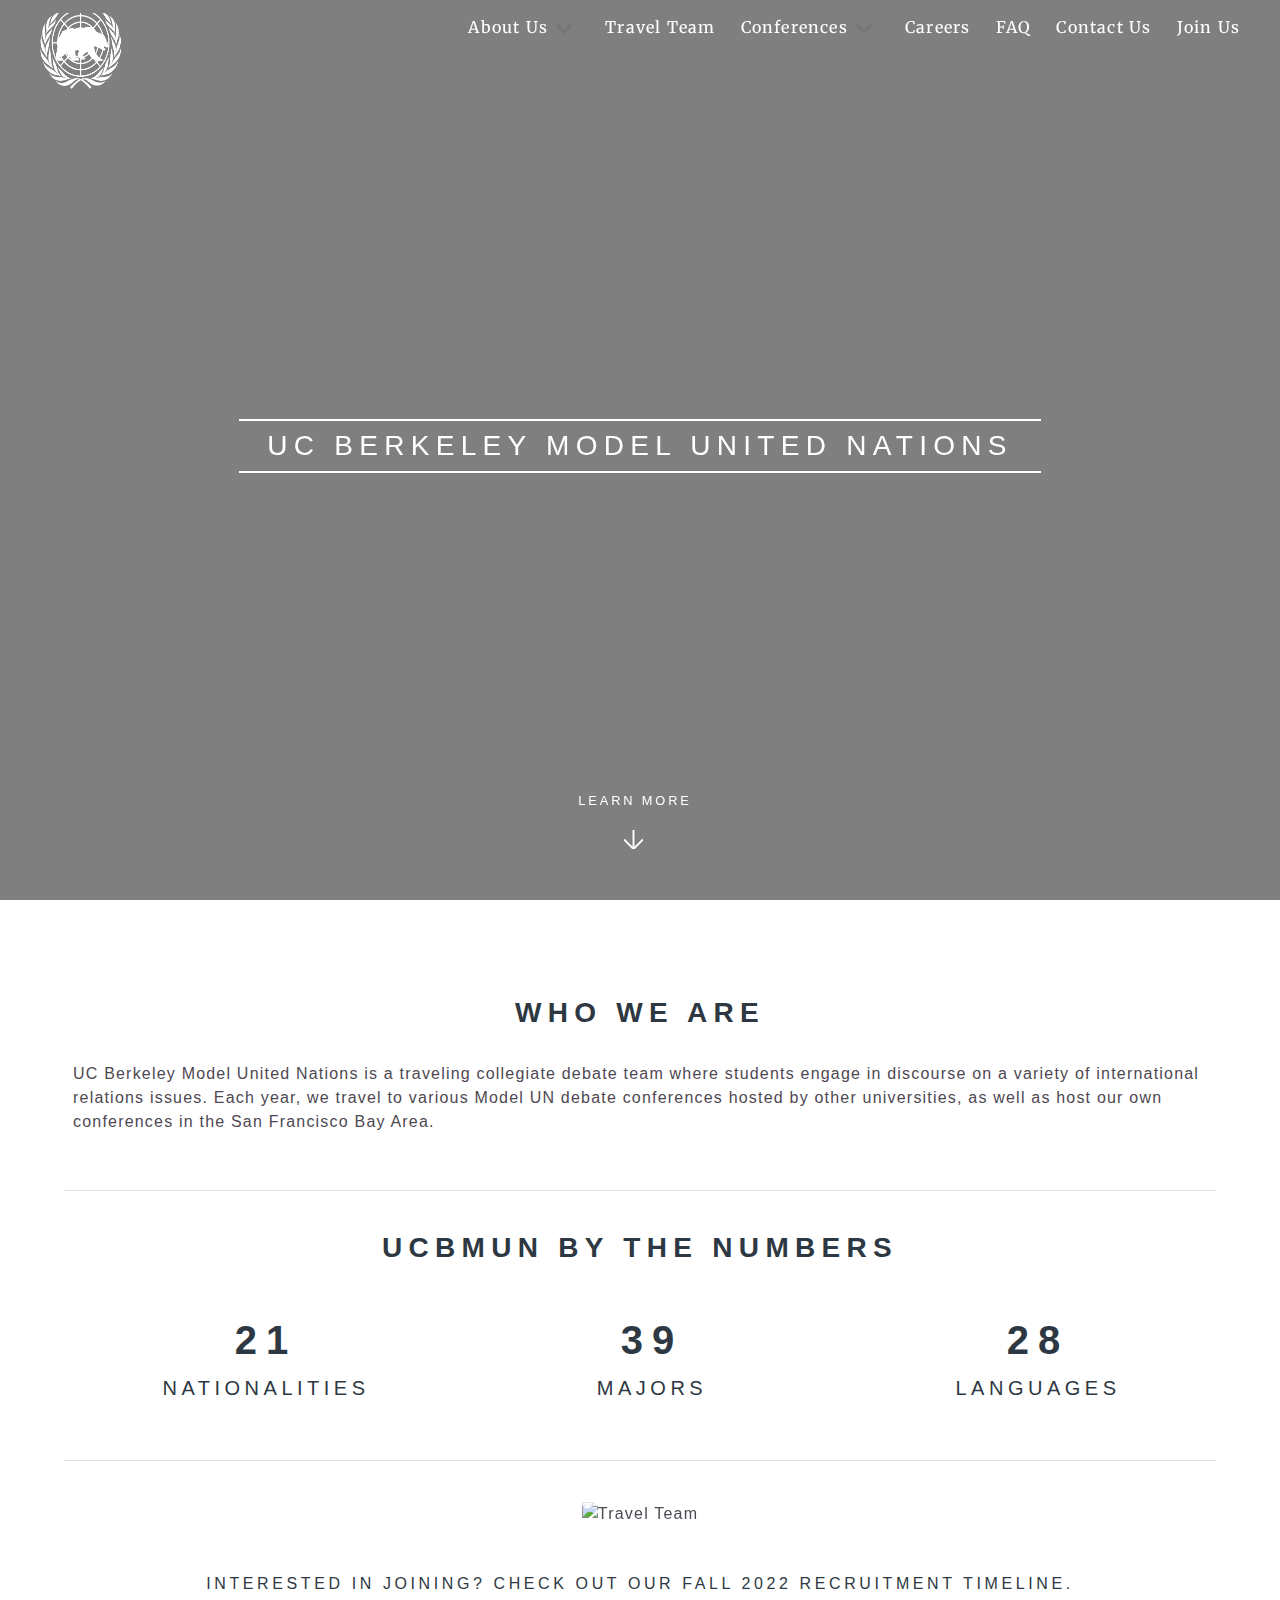
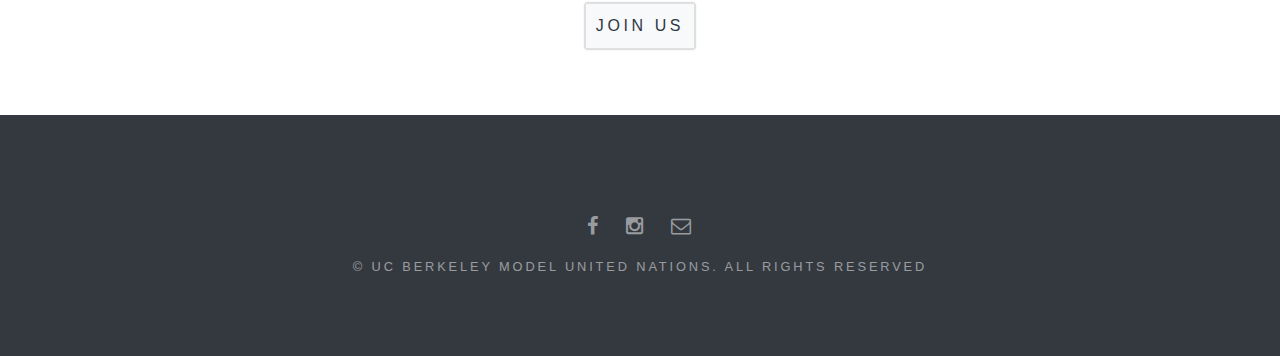
==== index.html @ d8e6da65 "done" ====
<!DOCTYPE HTML>

<html>

<head>
    <title>UC Berkeley Model United Nations</title>
    <meta charset="utf-8" />
    <meta name="viewport" content="width=device-width, initial-scale=1" />
    <meta name="description" content="" />
    <meta name="keywords" content="" />
    <!--[if lte IE 8]><script src="assets/css/ie/html5shiv.js"></script><![endif]-->
    <link rel="stylesheet" href="assets/css/style.css" />
    <link rel="stylesheet" href="https://cdn.jsdelivr.net/npm/bootstrap@4.3.1/dist/css/bootstrap.min.css" integrity="sha384-ggOyR0iXCbMQv3Xipma34MD+dH/1fQ784/j6cY/iJTQUOhcWr7x9JvoRxT2MZw1T" crossorigin="anonymous">
    <script src="https://cdn.jsdelivr.net/npm/jquery@3.6.0/dist/jquery.slim.min.js"></script>
    <script src="https://cdn.jsdelivr.net/npm/popper.js@1.16.1/dist/umd/popper.min.js"></script>
    <script src="https://cdn.jsdelivr.net/npm/bootstrap@4.6.1/dist/js/bootstrap.bundle.min.js"></script>
    <link rel="icon" type="image/x-icon" href="images/favicon.ico">
      <!--[if lte IE 9]><link rel="stylesheet" href="assets/css/ie/v9.css" /><![endif]-->
    <!--[if lte IE 8]><link rel="stylesheet" href="assets/css/ie/v8.css" /><![endif]-->
</head>

<body class="landing">

    <script src="assets/js/news.js">
    </script>


    <!-- Page Wrapper -->
    <div id="page-wrapper">

        <!-- Header -->
        <header id="header">
            <h1><a href="index.html"></a></h1>
            <nav id="nav">
                <ul>
                    <li class="special">
                        <a href="#" class="menuToggle"><span></span></a>
                        <div id="menu">
                            <ul>
                                <li><a href="index.html"><h3></h3></a></li>

                                <li><a href="#"><h3>About Us</h3></a></li>
                                <li><a href="ucbmun.html">What is UCBMUN?</a></li>
                                <li><a href="leadership.html">Officers' Board</a></li>
                                <li><a href="https://docs.google.com/document/d/1TJJq1Cjm3uMXHjnloVPIEo3bUJc6TtHijOoQKOkdrUw/edit">Constitution</a></li>

                                <li><a href="travel.html"><h3>Travel Team</h3></a></li>

                                <li><a href="#"><h3>Conferences</h3></a></li>
                                <li><a href="http://ucbmun.org">UCBMUN</a></li>
                                <li><a href="http://bearmun.berkeley.edu">BearMUN</a></li>
                                <li><a href="baymun.html">BayMUN</a></li>

                                <li><a href="careers.html"><h3>Careers</h3></a></li>

                                <li><a href="faq.html"><h3>FAQ</h3></a></li>

                                <li><a href="contact.html"><h3>Contact Us</h3></a></li>

                                <li><a href="join.html"><h3>Join Us</h3></a></li>

                            </ul>
                        </div>
                    </li>
                </ul>
            </nav>
        </header>

        <ul id="navbar" class="pretty-af-navbar nav-visible">
            <div style="float: left">
                <li>
                    <a href="index.html"><img src="img/logo.png" style="height: 5em ; width: 7em ; vertical-align: middle"></img>
                    </a>
                </li>
            </div>

            <div style="float: right ; padding-right: 30px">
                <li class="dropdowner">
                    <a style="cursor: default">About Us<img src="images/dropdown.png" style="height: 2em ; width: 2em ; vertical-align: middle"></img></a>
                    <div id="dropdownee1" class="dropdownee">
                        <a href="ucbmun.html">What is UCBMUN?</a>
                        <a href="leadership.html">Officers' Board</a>
                        <a href="https://docs.google.com/document/d/1TJJq1Cjm3uMXHjnloVPIEo3bUJc6TtHijOoQKOkdrUw/edit">Constitution</a>
                    </div>
                </li>

                <li><a href="travel.html">Travel Team</a></li>

                <li class="dropdowner">
                    <a style="cursor: default">Conferences<img src="images/dropdown.png" style="height: 2em ; width: 2em ; vertical-align: middle; text-align: left;"></img></a>
                    <div id="dropdownee2" class="dropdownee">
                        <a href="http://ucbmun.org">UCBMUN</a>
                        <a href="http://bearmun.berkeley.edu/">BearMUN</a>
                        <a href="baymun.html">BayMUN</a>
                    </div>
                </li>

                <li><a href="careers.html">Careers</a></li>

                <li><a href="faq.html" >FAQ</a></li>

                <li><a href="contact.html">Contact Us </a></li>

                <li><a href="join.html" >Join Us</a></li>

            </div>
        </ul>

        <!-- Banner -->
        <section id="banner">
            <div class="inner">
                <h2>UC Berkeley Model United Nations</h2>
                <!-- <ul class="actions">
                    <li><a href="su-contact.html" class="button special">Contact Us</a></li>
                </ul>
                <ul class="actions">
                    <li><a href="su-contact.html" class="button special">Contact Us</a></li>
                </ul> -->
            </div>
            <a href="#one" id="nav-transition" class="more scrolly" style="color:#fff">Learn More</a>
        </section>

        <!-- Main -->
        <center>
            <article id="main">
                <section id="one" class="wrapper style5" id="nav-transition">
                    <div class="inner">
                        <h3 style="text-align:center"><strong>WHO WE ARE</strong></h3>
                        <br>
                        <div class="row">
                            <div>
                              <p style="text-align:left">
                                  UC Berkeley Model United Nations is a traveling collegiate debate team where students engage in discourse on a variety of international relations issues. Each year, we travel to various Model UN debate conferences hosted by other universities, as well as host our own conferences in the San Francisco Bay Area.
                              </p>
                            </div>
                          </div>
                    
                    <br><hr><br>
                          <h3 style="text-align:center"><strong>UCBMUN BY THE NUMBERS </strong></h3>
                          <br>
                    <div class="row">
                        <p> </p>
                        <div class="col-sm">
                            <div class="card border-0" style="width: 18rem; ">
                                <div class="card-body">
                                  <h1 style="text-align:center" class=card-title><strong> 21 </strong></h1>
                                  <h5 class="card-text">nationalities</h5>
                                </div>
                              </div> 
                        </div>
                        <div class="col-sm">
                            <div class="card border-0" style="width: 18rem;">

                                <div class="card-body">
                                    <h1 style="text-align:center" class=card-title><strong> 39 </strong></h1>
                                  <h5 class="card-text">majors</h5>
                                </div>
                              </div> 
                        </div>
                        <div class="col-sm">
                            <div class="card border-0" style="width: 18rem;">

                                <div class="card-body">
                                    <h1 style="text-align:center" class=card-title><strong> 28 </strong></h1>
                                    <h5 class="card-text">languages</h5>
                                </div>
                              </div> 
                        </div>
                    </div>

                    <br><hr><br>


<div id="myCarousel" class="carousel slide" data-ride="carousel" data-interval="5000">
  <!-- Indicators -->
  <ul class="carousel-indicators">
    <li data-target="#myCarousel" data-slide-to="0" class="active"></li>
    <li data-target="#myCarousel" data-slide-to="1"></li>
    <li data-target="#myCarousel" data-slide-to="2"></li>
    <li data-target="#myCarousel" data-slide-to="3"></li>
  </ul>
  
  <!-- The slideshow -->
  <div class="carousel-inner">
    <div class="carousel-item active">
      <img src="images/lamun.png" alt="Travel Team" width="1100" height="500">
      <div class="carousel-caption d-md-block" style="background: #fff; opacity: .7">
        <h3>Travel Team</h3>
        <p style="color:black;">Ranked #8 in the nation, travel is the backbone of our team and we take great pride in our success on the circuit. During their time in the club, our members gain key skills such as public speaking and critical thinking that prepare them for their careers.</p>
      </div>
      </div>
    <div class="carousel-item">
      <img src="images/conference.png" alt="Conferences" width="1100" height="500">
      <div class="carousel-caption d-md-block" style="background: #fff; opacity: .7">
        <h3>Conferences</h3>
        <p style="color:black;">Each semester, we host one conference. In the fall, we have our high school conferenece, BearMUN, on campus and in the spring we welcome college students from around the world to our conference in San Fransicso. </p>
      </div>
    </div>
    <div class="carousel-item">
        <img src="images/conference.png" alt="Conferences" width="1100" height="500">
        <div class="carousel-caption d-md-block" style="background: #fff; opacity: .7">
          <h3>Community</h3>
          <p style="color:black;">For many of our members UCBMUN was their first community on campus and one which they stick with throughout their time in college. Through regular socials and mixers as well as organized trips and retreats, we always find a way to cherish each other's company.</p>
        </div>
      </div>
    <div class="carousel-item">
      <img src="images/alumni.jpg" alt="Alumni/Careers" width="1100" height="500">
      <div class="carousel-caption d-md-block" style="background: #fff; opacity: .7">
        <h3>Alumni Network</h3>
        <p style="color:black;">Both current members and proud alumni flourish in a colorful variety of industries, ranging from management consulting to public policy.</p>
      </div>
    </div>
  </div>
  
  <!-- Left and right controls -->
  <a class="carousel-control-prev" href="#myCarousel" data-slide="prev">
    <span class="carousel-control-prev-icon"></span>
  </a>
  <a class="carousel-control-next" href="#myCarousel" data-slide="next">
    <span class="carousel-control-next-icon"></span>
  </a>
</div>

                    </div>
            
                <br><br>

               
                <h6> Interested in Joining? Check out our Fall 2022 Recruitment Timeline.</h6>
                <div class="gap-2 col-6 mx-auto">
                    <button type="button" class="btn btn-light">JOIN US</button>
                </div>

            </section>
                
            </article>

        <!-- Footer -->
        <footer id="footer">
            <ul class="icons">
                <li><a href="https://www.facebook.com/UCBerkeleyModelUnitedNations/" class="icon fa-facebook"><span class="label">Facebook</span></a></li>
                <li><a href="https://www.instagram.com/ucbmun" class="icon fa-instagram"><span class="label">Instagram</span></a></li>
                <li><a href="mailto:secretary@stuysu.org" class="icon fa-envelope-o"><span class="label">Email</span></a></li>
            </ul>
            <ul class="copyright">
                <li>&copy; UC Berkeley Model United Nations. All Rights Reserved</li>
            </ul>
        </footer>

    </div>

    <!-- Scripts -->
    <script src="assets/js/jquery.min.js"></script>
    <script src="assets/js/jquery.scrollex.min.js"></script>
    <script src="assets/js/jquery.scrolly.min.js"></script>
    <script src="assets/js/skel.min.js"></script>
    <script src="assets/js/init.js"></script>
    <!-- turns navbar dark on scroll -->
    <script>
        $(window).scroll(
            function() {
                var scroll = $(window).scrollTop();
                var objectSelect = $("#nav-transition");
                var toAdd = $("#navbar");
                var toAdd2 = $("#dropdownee1");
                var toAdd3 = $("#dropdownee2");
                var toAdd4 = $("#dropdownee3");
                //var offset = objectSelect.offset();
                if (objectSelect.length) {
                    var objectPosition = objectSelect.offset().top;
                }
                if (scroll >= objectPosition) {
                    toAdd.addClass("navbar-color");
                    toAdd2.addClass("navbar-color");
                    toAdd3.addClass("navbar-color");
                    toAdd4.addClass("navbar-color");
                }
                if (scroll <= objectPosition) {
                    toAdd.removeClass("navbar-color");
                    toAdd2.removeClass("navbar-color");
                    toAdd3.removeClass("navbar-color");
                    toAdd4.removeClass("navbar-color");
                }
            }
        );
    </script>
    <!-- makes navbar clickable after the image shows up -->
    <script>
        setTimeout(
            function() {
                var objectSelect = $("#navbar");
                objectSelect.addClass("nav-visible");
            }, 2750);
    </script>
</body>

</html>
---- assets/css/style.css ----
@charset "UTF-8";
@import url(font-awesome.min.css);
@import url("http://fonts.googleapis.com/css?family=Merriweather:400,400italic,600,600italic,800,800italic");

/*
	Spectral by HTML5 UP
	html5up.net | @n33co
	Free for personal and commercial use under the CCA 3.0 license (html5up.net/license)
*/

/* IE Viewport Fix */

	@-ms-viewport {
		width: device-width;
	}
/*Don't Fuck With This*/
.nl {
    text-decoration:none
}

/* Skel */

	html, body, div, span, applet, object, iframe, h1, h2, h3, h4, h5, h6, p, blockquote, pre, a, abbr, acronym, address, big, cite, code, del, dfn, em, img, ins, kbd, q, s, samp, small, strike, strong, sub, sup, tt, var, b, u, i, center, dl, dt, dd, ol, ul, li, fieldset, form, label, legend, table, caption, tbody, tfoot, thead, tr, th, td, article, aside, canvas, details, embed, figure, figcaption, footer, header, hgroup, menu, nav, output, ruby, section, summary, time, mark, audio, video {
		margin: 0;
		padding: 0;
		border: 0;
		font-size: 100%;
		font: inherit;
		vertical-align: baseline;
	}

	article, aside, details, figcaption, figure, footer, header, hgroup, menu, nav, section {
		display: block;
	}

	body {
		line-height: 1;
	}

/*  === NEW CSS HERE ===  */

    .data {
        white-space: pre-line;
        color: #000;
    }

/*  ====================  */



	ol, ul {
		list-style: none;

	}

	blockquote, q {
		quotes: none;
	}

	blockquote:before, blockquote:after, q:before, q:after {
		content: '';
		content: none;
	}

	table {
		border-collapse: collapse;
		border-spacing: 0;
	}

	body {
		-webkit-text-size-adjust: none;
	}

	*, *:before, *:after {
		-moz-box-sizing: border-box;
		-webkit-box-sizing: border-box;
		box-sizing: border-box;
	}

	.row {
		border-bottom: solid 1px transparent;
		-moz-box-sizing: border-box;
		-webkit-box-sizing: border-box;
		box-sizing: border-box;
	}

	.row > * {
		float: left;
		-moz-box-sizing: border-box;
		-webkit-box-sizing: border-box;
		box-sizing: border-box;
	}

	.row:after, .row:before {
		content: '';
		display: block;
		clear: both;
		height: 0;
	}

	.row.uniform > * > :first-child {
		margin-top: 0;
	}

	.row.uniform > * > :last-child {
		margin-bottom: 0;
	}

	.row.\30 \25  > * {
		padding: 0 0 0 0em;
	}

	.row.\30 \25 {
		margin: 0 0 -1px 0em;
	}

	.row.uniform.\30 \25  > * {
		padding: 0em 0 0 0em;
	}

	.row.uniform.\30 \25 {
		margin: 0em 0 -1px 0em;
	}

	.row > * {
		padding: 0 0 0 1.5em;
	}

	.row {
		margin: 0 0 -1px -1.5em;
	}

	.row.uniform > * {
		padding: 1.5em 0 0 1.5em;
	}

	.row.uniform {
		margin: -1.5em 0 -1px -1.5em;
	}

	.row.\32 00\25  > * {
		padding: 0 0 0 3em;
	}

	.row.\32 00\25 {
		margin: 0 0 -1px -3em;
	}

	.row.uniform.\32 00\25  > * {
		padding: 3em 0 0 3em;
	}

	.row.uniform.\32 00\25 {
		margin: -3em 0 -1px -3em;
	}

	.row.\31 50\25  > * {
		padding: 0 0 0 2.25em;
	}

	.row.\31 50\25 {
		margin: 0 0 -1px -2.25em;
	}

	.row.uniform.\31 50\25  > * {
		padding: 2.25em 0 0 2.25em;
	}

	.row.uniform.\31 50\25 {
		margin: -2.25em 0 -1px -2.25em;
	}

	.row.\35 0\25  > * {
		padding: 0 0 0 0.75em;
	}

	.row.\35 0\25 {
		margin: 0 0 -1px -0.75em;
	}

	.row.uniform.\35 0\25  > * {
		padding: 0.75em 0 0 0.75em;
	}

	.row.uniform.\35 0\25 {
		margin: -0.75em 0 -1px -0.75em;
	}

	.row.\32 5\25  > * {
		padding: 0 0 0 0.375em;
	}

	.row.\32 5\25 {
		margin: 0 0 -1px -0.375em;
	}

	.row.uniform.\32 5\25  > * {
		padding: 0.375em 0 0 0.375em;
	}

	.row.uniform.\32 5\25 {
		margin: -0.375em 0 -1px -0.375em;
	}

	.\31 2u, .\31 2u\24 {
		width: 100%;
		clear: none;
		margin-left: 0;
	}

	.\31 1u, .\31 1u\24 {
		width: 91.6666666667%;
		clear: none;
		margin-left: 0;
	}

	.\31 0u, .\31 0u\24 {
		width: 83.3333333333%;
		clear: none;
		margin-left: 0;
	}

	.\39 u, .\39 u\24 {
		width: 75%;
		clear: none;
		margin-left: 0;
	}

	.\38 u, .\38 u\24 {
		width: 66.6666666667%;
		clear: none;
		margin-left: 0;
	}

	.\37 u, .\37 u\24 {
		width: 58.3333333333%;
		clear: none;
		margin-left: 0;
	}

	.\36 u, .\36 u\24 {
		width: 50%;
		clear: none;
		margin-left: 0;
	}

	.\35 u, .\35 u\24 {
		width: 41.6666666667%;
		clear: none;
		margin-left: 0;
	}

	.\34 u, .\34 u\24 {
		width: 33.3333333333%;
		clear: none;
		margin-left: 0;
	}

	.\33 u, .\33 u\24 {
		width: 25%;
		clear: none;
		margin-left: 0;
	}

	.\32 u, .\32 u\24 {
		width: 16.6666666667%;
		clear: none;
		margin-left: 0;
	}

	.\31 u, .\31 u\24 {
		width: 8.3333333333%;
		clear: none;
		margin-left: 0;
	}

	.\31 2u\24  + *,
	.\31 1u\24  + *,
	.\31 0u\24  + *,
	.\39 u\24  + *,
	.\38 u\24  + *,
	.\37 u\24  + *,
	.\36 u\24  + *,
	.\35 u\24  + *,
	.\34 u\24  + *,
	.\33 u\24  + *,
	.\32 u\24  + *,
	.\31 u\24  + * {
		clear: left;
	}

	.\-11u {
		margin-left: 91.66667%;
	}

	.\-10u {
		margin-left: 83.33333%;
	}

	.\-9u {
		margin-left: 75%;
	}

	.\-8u {
		margin-left: 66.66667%;
	}

	.\-7u {
		margin-left: 58.33333%;
	}

	.\-6u {
		margin-left: 50%;
	}

	.\-5u {
		margin-left: 41.66667%;
	}

	.\-4u {
		margin-left: 33.33333%;
	}

	.\-3u {
		margin-left: 25%;
	}

	.\-2u {
		margin-left: 16.66667%;
	}

	.\-1u {
		margin-left: 8.33333%;
	}

	@media screen and (max-width: 1680px) {
		.row > * {
			padding: 0 0 0 1.5em;
		}

		.row {
			margin: 0 0 -1px -1.5em;
		}

		.row.uniform > * {
			padding: 1.5em 0 0 1.5em;
		}

		.row.uniform {
			margin: -1.5em 0 -1px -1.5em;
		}

		.row.\32 00\25  > * {
			padding: 0 0 0 3em;
		}

		.row.\32 00\25 {
			margin: 0 0 -1px -3em;
		}

		.row.uniform.\32 00\25  > * {
			padding: 3em 0 0 3em;
		}

		.row.uniform.\32 00\25 {
			margin: -3em 0 -1px -3em;
		}

		.row.\31 50\25  > * {
			padding: 0 0 0 2.25em;
		}

		.row.\31 50\25 {
			margin: 0 0 -1px -2.25em;
		}

		.row.uniform.\31 50\25  > * {
			padding: 2.25em 0 0 2.25em;
		}

		.row.uniform.\31 50\25 {
			margin: -2.25em 0 -1px -2.25em;
		}

		.row.\35 0\25  > * {
			padding: 0 0 0 0.75em;
		}

		.row.\35 0\25 {
			margin: 0 0 -1px -0.75em;
		}

		.row.uniform.\35 0\25  > * {
			padding: 0.75em 0 0 0.75em;
		}

		.row.uniform.\35 0\25 {
			margin: -0.75em 0 -1px -0.75em;
		}

		.row.\32 5\25  > * {
			padding: 0 0 0 0.375em;
		}

		.row.\32 5\25 {
			margin: 0 0 -1px -0.375em;
		}

		.row.uniform.\32 5\25  > * {
			padding: 0.375em 0 0 0.375em;
		}

		.row.uniform.\32 5\25 {
			margin: -0.375em 0 -1px -0.375em;
		}

		.\31 2u\28xlarge\29, .\31 2u\24\28xlarge\29 {
			width: 100%;
			clear: none;
			margin-left: 0;
		}

		.\31 1u\28xlarge\29, .\31 1u\24\28xlarge\29 {
			width: 91.6666666667%;
			clear: none;
			margin-left: 0;
		}

		.\31 0u\28xlarge\29, .\31 0u\24\28xlarge\29 {
			width: 83.3333333333%;
			clear: none;
			margin-left: 0;
		}

		.\39 u\28xlarge\29, .\39 u\24\28xlarge\29 {
			width: 75%;
			clear: none;
			margin-left: 0;
		}

		.\38 u\28xlarge\29, .\38 u\24\28xlarge\29 {
			width: 66.6666666667%;
			clear: none;
			margin-left: 0;
		}

		.\37 u\28xlarge\29, .\37 u\24\28xlarge\29 {
			width: 58.3333333333%;
			clear: none;
			margin-left: 0;
		}

		.\36 u\28xlarge\29, .\36 u\24\28xlarge\29 {
			width: 50%;
			clear: none;
			margin-left: 0;
		}

		.\35 u\28xlarge\29, .\35 u\24\28xlarge\29 {
			width: 41.6666666667%;
			clear: none;
			margin-left: 0;
		}

		.\34 u\28xlarge\29, .\34 u\24\28xlarge\29 {
			width: 33.3333333333%;
			clear: none;
			margin-left: 0;
		}

		.\33 u\28xlarge\29, .\33 u\24\28xlarge\29 {
			width: 25%;
			clear: none;
			margin-left: 0;
		}

		.\32 u\28xlarge\29, .\32 u\24\28xlarge\29 {
			width: 16.6666666667%;
			clear: none;
			margin-left: 0;
		}

		.\31 u\28xlarge\29, .\31 u\24\28xlarge\29 {
			width: 8.3333333333%;
			clear: none;
			margin-left: 0;
		}

		.\31 2u\24\28xlarge\29  + *,
		.\31 1u\24\28xlarge\29  + *,
		.\31 0u\24\28xlarge\29  + *,
		.\39 u\24\28xlarge\29  + *,
		.\38 u\24\28xlarge\29  + *,
		.\37 u\24\28xlarge\29  + *,
		.\36 u\24\28xlarge\29  + *,
		.\35 u\24\28xlarge\29  + *,
		.\34 u\24\28xlarge\29  + *,
		.\33 u\24\28xlarge\29  + *,
		.\32 u\24\28xlarge\29  + *,
		.\31 u\24\28xlarge\29  + * {
			clear: left;
		}

		.\-11u\28xlarge\29 {
			margin-left: 91.66667%;
		}

		.\-10u\28xlarge\29 {
			margin-left: 83.33333%;
		}

		.\-9u\28xlarge\29 {
			margin-left: 75%;
		}

		.\-8u\28xlarge\29 {
			margin-left: 66.66667%;
		}

		.\-7u\28xlarge\29 {
			margin-left: 58.33333%;
		}

		.\-6u\28xlarge\29 {
			margin-left: 50%;
		}

		.\-5u\28xlarge\29 {
			margin-left: 41.66667%;
		}

		.\-4u\28xlarge\29 {
			margin-left: 33.33333%;
		}

		.\-3u\28xlarge\29 {
			margin-left: 25%;
		}

		.\-2u\28xlarge\29 {
			margin-left: 16.66667%;
		}

		.\-1u\28xlarge\29 {
			margin-left: 8.33333%;
		}
	}

	@media screen and (max-width: 1280px) {
		.row > * {
			padding: 0 0 0 1.5em;
		}

		.row {
			margin: 0 0 -1px -1.5em;
		}

		.row.uniform > * {
			padding: 1.5em 0 0 1.5em;
		}

		.row.uniform {
			margin: -1.5em 0 -1px -1.5em;
		}

		.row.\32 00\25  > * {
			padding: 0 0 0 3em;
		}

		.row.\32 00\25 {
			margin: 0 0 -1px -3em;
		}

		.row.uniform.\32 00\25  > * {
			padding: 3em 0 0 3em;
		}

		.row.uniform.\32 00\25 {
			margin: -3em 0 -1px -3em;
		}

		.row.\31 50\25  > * {
			padding: 0 0 0 2.25em;
		}

		.row.\31 50\25 {
			margin: 0 0 -1px -2.25em;
		}

		.row.uniform.\31 50\25  > * {
			padding: 2.25em 0 0 2.25em;
		}

		.row.uniform.\31 50\25 {
			margin: -2.25em 0 -1px -2.25em;
		}

		.row.\35 0\25  > * {
			padding: 0 0 0 0.75em;
		}

		.row.\35 0\25 {
			margin: 0 0 -1px -0.75em;
		}

		.row.uniform.\35 0\25  > * {
			padding: 0.75em 0 0 0.75em;
		}

		.row.uniform.\35 0\25 {
			margin: -0.75em 0 -1px -0.75em;
		}

		.row.\32 5\25  > * {
			padding: 0 0 0 0.375em;
		}

		.row.\32 5\25 {
			margin: 0 0 -1px -0.375em;
		}

		.row.uniform.\32 5\25  > * {
			padding: 0.375em 0 0 0.375em;
		}

		.row.uniform.\32 5\25 {
			margin: -0.375em 0 -1px -0.375em;
		}

		.\31 2u\28large\29, .\31 2u\24\28large\29 {
			width: 100%;
			clear: none;
			margin-left: 0;
		}

		.\31 1u\28large\29, .\31 1u\24\28large\29 {
			width: 91.6666666667%;
			clear: none;
			margin-left: 0;
		}

		.\31 0u\28large\29, .\31 0u\24\28large\29 {
			width: 83.3333333333%;
			clear: none;
			margin-left: 0;
		}

		.\39 u\28large\29, .\39 u\24\28large\29 {
			width: 75%;
			clear: none;
			margin-left: 0;
		}

		.\38 u\28large\29, .\38 u\24\28large\29 {
			width: 66.6666666667%;
			clear: none;
			margin-left: 0;
		}

		.\37 u\28large\29, .\37 u\24\28large\29 {
			width: 58.3333333333%;
			clear: none;
			margin-left: 0;
		}

		.\36 u\28large\29, .\36 u\24\28large\29 {
			width: 50%;
			clear: none;
			margin-left: 0;
		}

		.\35 u\28large\29, .\35 u\24\28large\29 {
			width: 41.6666666667%;
			clear: none;
			margin-left: 0;
		}

		.\34 u\28large\29, .\34 u\24\28large\29 {
			width: 33.3333333333%;
			clear: none;
			margin-left: 0;
		}

		.\33 u\28large\29, .\33 u\24\28large\29 {
			width: 25%;
			clear: none;
			margin-left: 0;
		}

		.\32 u\28large\29, .\32 u\24\28large\29 {
			width: 16.6666666667%;
			clear: none;
			margin-left: 0;
		}

		.\31 u\28large\29, .\31 u\24\28large\29 {
			width: 8.3333333333%;
			clear: none;
			margin-left: 0;
		}

		.\31 2u\24\28large\29  + *,
		.\31 1u\24\28large\29  + *,
		.\31 0u\24\28large\29  + *,
		.\39 u\24\28large\29  + *,
		.\38 u\24\28large\29  + *,
		.\37 u\24\28large\29  + *,
		.\36 u\24\28large\29  + *,
		.\35 u\24\28large\29  + *,
		.\34 u\24\28large\29  + *,
		.\33 u\24\28large\29  + *,
		.\32 u\24\28large\29  + *,
		.\31 u\24\28large\29  + * {
			clear: left;
		}

		.\-11u\28large\29 {
			margin-left: 91.66667%;
		}

		.\-10u\28large\29 {
			margin-left: 83.33333%;
		}

		.\-9u\28large\29 {
			margin-left: 75%;
		}

		.\-8u\28large\29 {
			margin-left: 66.66667%;
		}

		.\-7u\28large\29 {
			margin-left: 58.33333%;
		}

		.\-6u\28large\29 {
			margin-left: 50%;
		}

		.\-5u\28large\29 {
			margin-left: 41.66667%;
		}

		.\-4u\28large\29 {
			margin-left: 33.33333%;
		}

		.\-3u\28large\29 {
			margin-left: 25%;
		}

		.\-2u\28large\29 {
			margin-left: 16.66667%;
		}

		.\-1u\28large\29 {
			margin-left: 8.33333%;
		}
	}

	@media screen and (max-width: 980px) {
		.row > * {
			padding: 0 0 0 1.5em;
		}

		.row {
			margin: 0 0 -1px -1.5em;
		}

		.row.uniform > * {
			padding: 1.5em 0 0 1.5em;
		}

		.row.uniform {
			margin: -1.5em 0 -1px -1.5em;
		}

		.row.\32 00\25  > * {
			padding: 0 0 0 3em;
		}

		.row.\32 00\25 {
			margin: 0 0 -1px -3em;
		}

		.row.uniform.\32 00\25  > * {
			padding: 3em 0 0 3em;
		}

		.row.uniform.\32 00\25 {
			margin: -3em 0 -1px -3em;
		}

		.row.\31 50\25  > * {
			padding: 0 0 0 2.25em;
		}

		.row.\31 50\25 {
			margin: 0 0 -1px -2.25em;
		}

		.row.uniform.\31 50\25  > * {
			padding: 2.25em 0 0 2.25em;
		}

		.row.uniform.\31 50\25 {
			margin: -2.25em 0 -1px -2.25em;
		}

		.row.\35 0\25  > * {
			padding: 0 0 0 0.75em;
		}

		.row.\35 0\25 {
			margin: 0 0 -1px -0.75em;
		}

		.row.uniform.\35 0\25  > * {
			padding: 0.75em 0 0 0.75em;
		}

		.row.uniform.\35 0\25 {
			margin: -0.75em 0 -1px -0.75em;
		}

		.row.\32 5\25  > * {
			padding: 0 0 0 0.375em;
		}

		.row.\32 5\25 {
			margin: 0 0 -1px -0.375em;
		}

		.row.uniform.\32 5\25  > * {
			padding: 0.375em 0 0 0.375em;
		}

		.row.uniform.\32 5\25 {
			margin: -0.375em 0 -1px -0.375em;
		}

		.\31 2u\28medium\29, .\31 2u\24\28medium\29 {
			width: 100%;
			clear: none;
			margin-left: 0;
		}

		.\31 1u\28medium\29, .\31 1u\24\28medium\29 {
			width: 91.6666666667%;
			clear: none;
			margin-left: 0;
		}

		.\31 0u\28medium\29, .\31 0u\24\28medium\29 {
			width: 83.3333333333%;
			clear: none;
			margin-left: 0;
		}

		.\39 u\28medium\29, .\39 u\24\28medium\29 {
			width: 75%;
			clear: none;
			margin-left: 0;
		}

		.\38 u\28medium\29, .\38 u\24\28medium\29 {
			width: 66.6666666667%;
			clear: none;
			margin-left: 0;
		}

		.\37 u\28medium\29, .\37 u\24\28medium\29 {
			width: 58.3333333333%;
			clear: none;
			margin-left: 0;
		}

		.\36 u\28medium\29, .\36 u\24\28medium\29 {
			width: 50%;
			clear: none;
			margin-left: 0;
		}

		.\35 u\28medium\29, .\35 u\24\28medium\29 {
			width: 41.6666666667%;
			clear: none;
			margin-left: 0;
		}

		.\34 u\28medium\29, .\34 u\24\28medium\29 {
			width: 33.3333333333%;
			clear: none;
			margin-left: 0;
		}

		.\33 u\28medium\29, .\33 u\24\28medium\29 {
			width: 25%;
			clear: none;
			margin-left: 0;
		}

		.\32 u\28medium\29, .\32 u\24\28medium\29 {
			width: 16.6666666667%;
			clear: none;
			margin-left: 0;
		}

		.\31 u\28medium\29, .\31 u\24\28medium\29 {
			width: 8.3333333333%;
			clear: none;
			margin-left: 0;
		}

		.\31 2u\24\28medium\29  + *,
		.\31 1u\24\28medium\29  + *,
		.\31 0u\24\28medium\29  + *,
		.\39 u\24\28medium\29  + *,
		.\38 u\24\28medium\29  + *,
		.\37 u\24\28medium\29  + *,
		.\36 u\24\28medium\29  + *,
		.\35 u\24\28medium\29  + *,
		.\34 u\24\28medium\29  + *,
		.\33 u\24\28medium\29  + *,
		.\32 u\24\28medium\29  + *,
		.\31 u\24\28medium\29  + * {
			clear: left;
		}

		.\-11u\28medium\29 {
			margin-left: 91.66667%;
		}

		.\-10u\28medium\29 {
			margin-left: 83.33333%;
		}

		.\-9u\28medium\29 {
			margin-left: 75%;
		}

		.\-8u\28medium\29 {
			margin-left: 66.66667%;
		}

		.\-7u\28medium\29 {
			margin-left: 58.33333%;
		}

		.\-6u\28medium\29 {
			margin-left: 50%;
		}

		.\-5u\28medium\29 {
			margin-left: 41.66667%;
		}

		.\-4u\28medium\29 {
			margin-left: 33.33333%;
		}

		.\-3u\28medium\29 {
			margin-left: 25%;
		}

		.\-2u\28medium\29 {
			margin-left: 16.66667%;
		}

		.\-1u\28medium\29 {
			margin-left: 8.33333%;
		}
	}

	@media screen and (max-width: 736px) {
		.row > * {
			padding: 0 0 0 1.5em;
		}

		.row {
			margin: 0 0 -1px -1.5em;
		}

		.row.uniform > * {
			padding: 1.5em 0 0 1.5em;
		}

		.row.uniform {
			margin: -1.5em 0 -1px -1.5em;
		}

		.row.\32 00\25  > * {
			padding: 0 0 0 3em;
		}

		.row.\32 00\25 {
			margin: 0 0 -1px -3em;
		}

		.row.uniform.\32 00\25  > * {
			padding: 3em 0 0 3em;
		}

		.row.uniform.\32 00\25 {
			margin: -3em 0 -1px -3em;
		}

		.row.\31 50\25  > * {
			padding: 0 0 0 2.25em;
		}

		.row.\31 50\25 {
			margin: 0 0 -1px -2.25em;
		}

		.row.uniform.\31 50\25  > * {
			padding: 2.25em 0 0 2.25em;
		}

		.row.uniform.\31 50\25 {
			margin: -2.25em 0 -1px -2.25em;
		}

		.row.\35 0\25  > * {
			padding: 0 0 0 0.75em;
		}

		.row.\35 0\25 {
			margin: 0 0 -1px -0.75em;
		}

		.row.uniform.\35 0\25  > * {
			padding: 0.75em 0 0 0.75em;
		}

		.row.uniform.\35 0\25 {
			margin: -0.75em 0 -1px -0.75em;
		}

		.row.\32 5\25  > * {
			padding: 0 0 0 0.375em;
		}

		.row.\32 5\25 {
			margin: 0 0 -1px -0.375em;
		}

		.row.uniform.\32 5\25  > * {
			padding: 0.375em 0 0 0.375em;
		}

		.row.uniform.\32 5\25 {
			margin: -0.375em 0 -1px -0.375em;
		}

		.\31 2u\28small\29, .\31 2u\24\28small\29 {
			width: 100%;
			clear: none;
			margin-left: 0;
		}

		.\31 1u\28small\29, .\31 1u\24\28small\29 {
			width: 91.6666666667%;
			clear: none;
			margin-left: 0;
		}

		.\31 0u\28small\29, .\31 0u\24\28small\29 {
			width: 83.3333333333%;
			clear: none;
			margin-left: 0;
		}

		.\39 u\28small\29, .\39 u\24\28small\29 {
			width: 75%;
			clear: none;
			margin-left: 0;
		}

		.\38 u\28small\29, .\38 u\24\28small\29 {
			width: 66.6666666667%;
			clear: none;
			margin-left: 0;
		}

		.\37 u\28small\29, .\37 u\24\28small\29 {
			width: 58.3333333333%;
			clear: none;
			margin-left: 0;
		}

		.\36 u\28small\29, .\36 u\24\28small\29 {
			width: 50%;
			clear: none;
			margin-left: 0;
		}

		.\35 u\28small\29, .\35 u\24\28small\29 {
			width: 41.6666666667%;
			clear: none;
			margin-left: 0;
		}

		.\34 u\28small\29, .\34 u\24\28small\29 {
			width: 33.3333333333%;
			clear: none;
			margin-left: 0;
		}

		.\33 u\28small\29, .\33 u\24\28small\29 {
			width: 25%;
			clear: none;
			margin-left: 0;
		}

		.\32 u\28small\29, .\32 u\24\28small\29 {
			width: 16.6666666667%;
			clear: none;
			margin-left: 0;
		}

		.\31 u\28small\29, .\31 u\24\28small\29 {
			width: 8.3333333333%;
			clear: none;
			margin-left: 0;
		}

		.\31 2u\24\28small\29  + *,
		.\31 1u\24\28small\29  + *,
		.\31 0u\24\28small\29  + *,
		.\39 u\24\28small\29  + *,
		.\38 u\24\28small\29  + *,
		.\37 u\24\28small\29  + *,
		.\36 u\24\28small\29  + *,
		.\35 u\24\28small\29  + *,
		.\34 u\24\28small\29  + *,
		.\33 u\24\28small\29  + *,
		.\32 u\24\28small\29  + *,
		.\31 u\24\28small\29  + * {
			clear: left;
		}

		.\-11u\28small\29 {
			margin-left: 91.66667%;
		}

		.\-10u\28small\29 {
			margin-left: 83.33333%;
		}

		.\-9u\28small\29 {
			margin-left: 75%;
		}

		.\-8u\28small\29 {
			margin-left: 66.66667%;
		}

		.\-7u\28small\29 {
			margin-left: 58.33333%;
		}

		.\-6u\28small\29 {
			margin-left: 50%;
		}

		.\-5u\28small\29 {
			margin-left: 41.66667%;
		}

		.\-4u\28small\29 {
			margin-left: 33.33333%;
		}

		.\-3u\28small\29 {
			margin-left: 25%;
		}

		.\-2u\28small\29 {
			margin-left: 16.66667%;
		}

		.\-1u\28small\29 {
			margin-left: 8.33333%;
		}
	}

	@media screen and (max-width: 480px) {
		.row > * {
			padding: 0 0 0 1.5em;
		}

		.row {
			margin: 0 0 -1px -1.5em;
		}

		.row.uniform > * {
			padding: 1.5em 0 0 1.5em;
		}

		.row.uniform {
			margin: -1.5em 0 -1px -1.5em;
		}

		.row.\32 00\25  > * {
			padding: 0 0 0 3em;
		}

		.row.\32 00\25 {
			margin: 0 0 -1px -3em;
		}

		.row.uniform.\32 00\25  > * {
			padding: 3em 0 0 3em;
		}

		.row.uniform.\32 00\25 {
			margin: -3em 0 -1px -3em;
		}

		.row.\31 50\25  > * {
			padding: 0 0 0 2.25em;
		}

		.row.\31 50\25 {
			margin: 0 0 -1px -2.25em;
		}

		.row.uniform.\31 50\25  > * {
			padding: 2.25em 0 0 2.25em;
		}

		.row.uniform.\31 50\25 {
			margin: -2.25em 0 -1px -2.25em;
		}

		.row.\35 0\25  > * {
			padding: 0 0 0 0.75em;
		}

		.row.\35 0\25 {
			margin: 0 0 -1px -0.75em;
		}

		.row.uniform.\35 0\25  > * {
			padding: 0.75em 0 0 0.75em;
		}

		.row.uniform.\35 0\25 {
			margin: -0.75em 0 -1px -0.75em;
		}

		.row.\32 5\25  > * {
			padding: 0 0 0 0.375em;
		}

		.row.\32 5\25 {
			margin: 0 0 -1px -0.375em;
		}

		.row.uniform.\32 5\25  > * {
			padding: 0.375em 0 0 0.375em;
		}

		.row.uniform.\32 5\25 {
			margin: -0.375em 0 -1px -0.375em;
		}

		.\31 2u\28xsmall\29, .\31 2u\24\28xsmall\29 {
			width: 100%;
			clear: none;
			margin-left: 0;
		}

		.\31 1u\28xsmall\29, .\31 1u\24\28xsmall\29 {
			width: 91.6666666667%;
			clear: none;
			margin-left: 0;
		}

		.\31 0u\28xsmall\29, .\31 0u\24\28xsmall\29 {
			width: 83.3333333333%;
			clear: none;
			margin-left: 0;
		}

		.\39 u\28xsmall\29, .\39 u\24\28xsmall\29 {
			width: 75%;
			clear: none;
			margin-left: 0;
		}

		.\38 u\28xsmall\29, .\38 u\24\28xsmall\29 {
			width: 66.6666666667%;
			clear: none;
			margin-left: 0;
		}

		.\37 u\28xsmall\29, .\37 u\24\28xsmall\29 {
			width: 58.3333333333%;
			clear: none;
			margin-left: 0;
		}

		.\36 u\28xsmall\29, .\36 u\24\28xsmall\29 {
			width: 50%;
			clear: none;
			margin-left: 0;
		}

		.\35 u\28xsmall\29, .\35 u\24\28xsmall\29 {
			width: 41.6666666667%;
			clear: none;
			margin-left: 0;
		}

		.\34 u\28xsmall\29, .\34 u\24\28xsmall\29 {
			width: 33.3333333333%;
			clear: none;
			margin-left: 0;
		}

		.\33 u\28xsmall\29, .\33 u\24\28xsmall\29 {
			width: 25%;
			clear: none;
			margin-left: 0;
		}

		.\32 u\28xsmall\29, .\32 u\24\28xsmall\29 {
			width: 16.6666666667%;
			clear: none;
			margin-left: 0;
		}

		.\31 u\28xsmall\29, .\31 u\24\28xsmall\29 {
			width: 8.3333333333%;
			clear: none;
			margin-left: 0;
		}

		.\31 2u\24\28xsmall\29  + *,
		.\31 1u\24\28xsmall\29  + *,
		.\31 0u\24\28xsmall\29  + *,
		.\39 u\24\28xsmall\29  + *,
		.\38 u\24\28xsmall\29  + *,
		.\37 u\24\28xsmall\29  + *,
		.\36 u\24\28xsmall\29  + *,
		.\35 u\24\28xsmall\29  + *,
		.\34 u\24\28xsmall\29  + *,
		.\33 u\24\28xsmall\29  + *,
		.\32 u\24\28xsmall\29  + *,
		.\31 u\24\28xsmall\29  + * {
			clear: left;
		}

		.\-11u\28xsmall\29 {
			margin-left: 91.66667%;
		}

		.\-10u\28xsmall\29 {
			margin-left: 83.33333%;
		}

		.\-9u\28xsmall\29 {
			margin-left: 75%;
		}

		.\-8u\28xsmall\29 {
			margin-left: 66.66667%;
		}

		.\-7u\28xsmall\29 {
			margin-left: 58.33333%;
		}

		.\-6u\28xsmall\29 {
			margin-left: 50%;
		}

		.\-5u\28xsmall\29 {
			margin-left: 41.66667%;
		}

		.\-4u\28xsmall\29 {
			margin-left: 33.33333%;
		}

		.\-3u\28xsmall\29 {
			margin-left: 25%;
		}

		.\-2u\28xsmall\29 {
			margin-left: 16.66667%;
		}

		.\-1u\28xsmall\29 {
			margin-left: 8.33333%;
		}
	}

/* Basic */

	body {
		background: #2e3842;
	}

		body.is-loading *, body.is-loading *:before, body.is-loading *:after {
			-moz-animation: none !important;
			-webkit-animation: none !important;
			-ms-animation: none !important;
			animation: none !important;
			-moz-transition: none !important;
			-webkit-transition: none !important;
			-ms-transition: none !important;
			transition: none !important;
		}

	body, input, select, textarea {
		color: #fff;
		font-family: "Merriweather", Helvetica, sans-serif;
		font-size: 15pt;
		font-weight: 400;
		letter-spacing: 0.075em;
		line-height: 1.65em;
        margin-bottom: 10px;
	}

		@media screen and (max-width: 1680px) {
			body, input, select, textarea {
				font-size: 13pt;
			}
		}

		@media screen and (max-width: 1280px) {
			body, input, select, textarea {
				font-size: 12pt;
			}
		}

		@media screen and (max-width: 736px) {
			body, input, select, textarea {
				font-size: 11pt;
				letter-spacing: 0.0375em;
			}
		}
	a {
		-moz-transition: color 0.2s ease, border-bottom-color 0.2s ease;
		-webkit-transition: color 0.2s ease, border-bottom-color 0.2s ease;
		-ms-transition: color 0.2s ease, border-bottom-color 0.2s ease;
		transition: color 0.2s ease, border-bottom-color 0.2s ease;
		color: inherit;
		text-decoration: none;
	}

		a:hover {
			border-bottom-color: transparent;
		}

	strong, b {
		color: #fff;
		font-weight: 600;
	}

	em, i {
		font-style: italic;
	}

	p {
		margin: 0 0 2em 0;
	}

	h1, h2, h3, h4, h5, h6 {
		color: #fff;
		font-weight: 800;
		letter-spacing: 0.225em;
		line-height: 1em;
		margin: 0 0 1em 0;
		text-transform: uppercase;
	}

		h1 a, h2 a, h3 a, h4 a, h5 a, h6 a {
			color: inherit;
			text-decoration: none;
		}

	h2 {
		font-size: 1.35em;
		line-height: 1.75em;
	}

		@media screen and (max-width: 736px) {
			h2 {
				font-size: 1.1em;
				line-height: 1.65em;
			}
		}

	h3 {
		font-size: 1.15em;
		line-height: 1.75em;
	}

		@media screen and (max-width: 736px) {
			h3 {
				font-size: 1em;
				line-height: 1.65em;
			}
		}

	h4 {
		font-size: 1em;
		line-height: 1.5em;
	}

	h5 {
		font-size: 0.8em;
		line-height: 1.5em;
	}

	h6 {
		font-size: 0.7em;
		line-height: 1.5em;
	}

	sub {
		font-size: 0.8em;
		position: relative;
		top: 0.5em;
	}

	sup {
		font-size: 0.8em;
		position: relative;
		top: -0.5em;
	}

	hr {
		border: 0;
		border-bottom: solid 2px #fff;
		margin: 3em 0;
	}

		hr.major {
			margin: 4.5em 0;
		}

	blockquote {
		border-left: solid 4px #fff;
		font-style: italic;
		margin: 0 0 2em 0;
		padding: 0.5em 0 0.5em 2em;
	}

	code {
		background: rgba(144, 144, 144, 0.25);
		border-radius: 3px;
		font-family: "Courier New", monospace;
		font-size: 0.9em;
		letter-spacing: 0;
		margin: 0 0.25em;
		padding: 0.25em 0.65em;
	}

	pre {
		-webkit-overflow-scrolling: touch;
		font-family: "Courier New", monospace;
		font-size: 0.9em;
		margin: 0 0 2em 0;
	}

		pre code {
			display: block;
			line-height: 1.75em;
			padding: 1em 1.5em;
			overflow-x: auto;
		}

	.align-left {
		text-align: left;
	}

	.align-center {
		text-align: center;
	}

	.align-right {
		text-align: right;
	}

/* Section/Article */

	section.special, article.special {
		text-align: center;
	}

	header p {
		color: rgba(255, 255, 255, 0.5);
		position: relative;
		top: -0.25em;
	}

	header h3 + p {
		font-size: 1.1em;
	}

	header h4 + p,
	header h5 + p,
	header h6 + p {
		font-size: 0.9em;
	}

	header.major {
		margin: 0 0 3.5em 0;
	}

		header.major h2, header.major h3, header.major h4, header.major h5, header.major h6 {
			border-bottom: solid 2px #fff;
			display: inline-block;
			padding-bottom: 1em;
			position: relative;
		}

			header.major h2:after, header.major h3:after, header.major h4:after, header.major h5:after, header.major h6:after {
				content: '';
				display: block;
				height: 1px;
			}

		header.major p {
			color: #fff;
			top: 0;
		}

		@media screen and (max-width: 736px) {
			header.major {
				margin: 0 0 2em 0;
			}
		}

	@media screen and (max-width: 980px) {
		header br {
			display: none;
		}
	}

/* Form */

	form {
		margin: 0 0 2em 0;
	}

	label {
		color: #fff;
		display: block;
		font-size: 0.9em;
		font-weight: 600;
		margin: 0 0 1em 0;
	}

	input[type="text"],
	input[type="password"],
	input[type="email"],
	select,
	textarea {
		-moz-appearance: none;
		-webkit-appearance: none;
		-ms-appearance: none;
		appearance: none;
		background: rgba(144, 144, 144, 0.25);
		border-radius: 3px;
		border: none;
		color: inherit;
		display: block;
		outline: 0;
		padding: 0 1em;
		text-decoration: none;
		width: 100%;
	}

		input[type="text"]:invalid,
		input[type="password"]:invalid,
		input[type="email"]:invalid,
		select:invalid,
		textarea:invalid {
			box-shadow: none;
		}

		input[type="text"]:focus,
		input[type="password"]:focus,
		input[type="email"]:focus,
		select:focus,
		textarea:focus {
			box-shadow: 0 0 0 2px #21b2a6;
		}

	.select-wrapper {
		text-decoration: none;
		display: block;
		position: relative;
	}

		.select-wrapper:before {
			content: "\f078";
			-moz-osx-font-smoothing: grayscale;
			-webkit-font-smoothing: antialiased;
			font-family: FontAwesome;
			font-style: normal;
			font-weight: normal;
			text-transform: none !important;
		}

		.select-wrapper:before {
			-moz-pointer-events: none;
			-webkit-pointer-events: none;
			-ms-pointer-events: none;
			pointer-events: none;
			color: #fff;
			display: block;
			height: 2.75em;
			line-height: 2.75em;
			position: absolute;
			right: 0;
			text-align: center;
			top: 0;
			width: 2.75em;
		}

		.select-wrapper select::-ms-expand {
			display: none;
		}

	input[type="text"],
	input[type="password"],
	input[type="email"],
	select {
		height: 2.75em;
	}

	textarea {
		padding: 0.75em 1em;
	}

	input[type="checkbox"],
	input[type="radio"] {
		-moz-appearance: none;
		-webkit-appearance: none;
		-ms-appearance: none;
		appearance: none;
		display: block;
		float: left;
		margin-right: -2em;
		opacity: 0;
		width: 1em;
		z-index: -1;
	}

		input[type="checkbox"] + label,
		input[type="radio"] + label {
			text-decoration: none;
			color: #fff;
			cursor: pointer;
			display: inline-block;
			font-size: 1em;
			font-weight: 400;
			padding-left: 2.4em;
			padding-right: 0.75em;
			position: relative;
		}

			input[type="checkbox"] + label:before,
			input[type="radio"] + label:before {
				-moz-osx-font-smoothing: grayscale;
				-webkit-font-smoothing: antialiased;
				font-family: FontAwesome;
				font-style: normal;
				font-weight: normal;
				text-transform: none !important;
			}

			input[type="checkbox"] + label:before,
			input[type="radio"] + label:before {
				background: rgba(144, 144, 144, 0.25);
				border-radius: 3px;
				content: '';
				display: inline-block;
				height: 1.65em;
				left: 0;
				line-height: 1.58125em;
				position: absolute;
				text-align: center;
				top: 0;
				width: 1.65em;
			}

		input[type="checkbox"]:checked + label:before,
		input[type="radio"]:checked + label:before {
			background: #2e3842;
			color: #fff;
			content: '\f00c';
		}

		input[type="checkbox"]:focus + label:before,
		input[type="radio"]:focus + label:before {
			box-shadow: 0 0 0 2px #21b2a6;
		}

	input[type="checkbox"] + label:before {
		border-radius: 3px;
	}

	input[type="radio"] + label:before {
		border-radius: 100%;
	}

	::-webkit-input-placeholder {
		color: rgba(255, 255, 255, 0.5) !important;
		opacity: 1.0;
	}

	:-moz-placeholder {
		color: rgba(255, 255, 255, 0.5) !important;
		opacity: 1.0;
	}

	::-moz-placeholder {
		color: rgba(255, 255, 255, 0.5) !important;
		opacity: 1.0;
	}

	:-ms-input-placeholder {
		color: rgba(255, 255, 255, 0.5) !important;
		opacity: 1.0;
	}

	.formerize-placeholder {
		color: rgba(255, 255, 255, 0.5) !important;
		opacity: 1.0;
	}

/* Box */

	.box {
		border-radius: 3px;
		border: solid 2px #fff;
		margin-bottom: 2em;
		padding: 1.5em;
	}

		.box > :last-child,
		.box > :last-child > :last-child,
		.box > :last-child > :last-child > :last-child {
			margin-bottom: 0;
		}

		.box.alt {
			border: 0;
			border-radius: 0;
			padding: 0;
		}

/* Icon */

	.icon {
		text-decoration: none;
		border-bottom: none;
		position: relative;
	}

		.icon:before {
			-moz-osx-font-smoothing: grayscale;
			-webkit-font-smoothing: antialiased;
			font-family: FontAwesome;
			font-style: normal;
			font-weight: normal;
			text-transform: none !important;
		}

		.icon > .label {
			display: none;
		}

		.icon.major {
			-moz-transform: rotate(-45deg);
			-webkit-transform: rotate(-45deg);
			-ms-transform: rotate(-45deg);
			transform: rotate(-45deg);
			border-radius: 3px;
			border: solid 2px #fff;
			display: inline-block;
			font-size: 1.35em;
			height: calc(3em + 2px);
			line-height: 3em;
			text-align: center;
			width: calc(3em + 2px);
		}

			.icon.major:before {
				-moz-transform: rotate(45deg);
				-webkit-transform: rotate(45deg);
				-ms-transform: rotate(45deg);
				transform: rotate(45deg);
				display: inline-block;
				font-size: 1.5em;
			}

			@media screen and (max-width: 736px) {
				.icon.major {
					font-size: 1em;
				}
			}

		.icon.style1 {
			color: #ED4933;
		}

		.icon.style2 {
			color: #000;
		}

		.icon.style3 {
			color: #ED4933;
		}

/* Image */

	.image {
		border-radius: 3px;
		border: 0;
		display: inline-block;
		position: relative;
	}

		.image img {
			border-radius: 3px;
			display: block;
		}

		.image.left {
			float: left;
			margin: 0 2em 2em 0;
			top: 0.25em;
		}

		.image.right {
			float: right;
			margin: 0 0 2em 2em;
			top: 0.25em;
		}

		.image.left, .image.right {
			max-width: 40%;
		}

			.image.left img, .image.right img {
				width: 100%;
			}

		.image.fit {
			display: block;
			margin: 0 0 2em 0;
			width: 100%;
		}

			.image.fit img {
				width: 100%;
			}

/* List */

	ol {
		list-style: decimal;
		margin: 0 0 2em 0;
		padding-left: 1.25em;
	}

		ol li {
			padding-left: 0.25em;
		}

	ul {
		list-style: disc;
		margin: 0 0 2em 0;
		padding-left: 1em;
	}

		ul li {
			padding-left: 0.5em;
		}

		ul.alt {
			list-style: none;
			padding-left: 0;
		}

			ul.alt li {
				border-top: solid 1px #fff;
				padding: 0.5em 0;
			}

				ul.alt li:first-child {
					border-top: 0;
					padding-top: 0;
				}

		ul.icons {
			cursor: default;
			list-style: none;
			padding-left: 0;
		}

			ul.icons li {
				display: inline-block;
				padding: 0 1em 0 0;
			}

				ul.icons li:last-child {
					padding-right: 0 !important;
				}

			ul.icons.major {
				padding: 1em 0;
			}

				ul.icons.major li {
					padding-right: 3.5em;
				}

					@media screen and (max-width: 736px) {
						ul.icons.major li {
							padding: 0 1em !important;
						}
					}

		ul.actions {
			cursor: default;
			list-style: none;
			padding-left: 0;
		}

			ul.actions li {
				display: inline-block;
				padding: 0 1.5em 0 0;
				vertical-align: middle;
			}

				ul.actions li:last-child {
					padding-right: 0;
				}

			ul.actions.small li {
				padding: 0 0.75em 0 0;
			}

			ul.actions.vertical li {
				display: block;
				padding: 1.5em 0 0 0;
			}

				ul.actions.vertical li:first-child {
					padding-top: 0;
				}

				ul.actions.vertical li > * {
					margin-bottom: 0;
				}

			ul.actions.vertical.small li {
				padding: 0.75em 0 0 0;
			}

				ul.actions.vertical.small li:first-child {
					padding-top: 0;
				}

			ul.actions.fit {
				display: table;
				margin-left: -1.5em;
				padding: 0;
				table-layout: fixed;
				width: calc(100% + 1.5em);
			}

				ul.actions.fit li {
					display: table-cell;
					padding: 0 0 0 1.5em;
				}

					ul.actions.fit li > * {
						margin-bottom: 0;
					}

				ul.actions.fit.small {
					margin-left: -0.75em;
					width: calc(100% + 0.75em);
				}

					ul.actions.fit.small li {
						padding: 0 0 0 0.75em;
					}

			@media screen and (max-width: 736px) {
				ul.actions li {
					display: block;
					padding: 1em 0 0 0;
					text-align: center;
					width: 100%;
				}

				ul.actions li:first-child {
					padding-top: 0;
				}

				ul.actions li > * {
					margin: 0 auto !important;
					max-width: 30em;
					width: 100%;
				}

				ul.actions li > *.icon:before {
					margin-left: -1em;
				}

				ul.actions.small li {
					padding: 0.5em 0 0 0;
				}

				ul.actions.small li:first-child {
					padding-top: 0;
				}
			}

	dl {
		margin: 0 0 2em 0;
	}

/* Table */

	.table-wrapper {
		-webkit-overflow-scrolling: touch;
		overflow-x: auto;
	}

	table {
		margin: 0 0 2em 0;
		width: 100%;
	}

		table tbody tr {
			border: solid 1px #fff;
			border-left: 0;
			border-right: 0;
		}

			table tbody tr:nth-child(2n + 1) {
				background-color: rgba(144, 144, 144, 0.25);
			}

		table td {
			padding: 0.75em 0.75em;
		}

		table th {
			color: #fff;
			font-size: 0.9em;
			font-weight: 600;
			padding: 0 0.75em 0.75em 0.75em;
			text-align: left;
		}

		table thead {
			border-bottom: solid 2px #fff;
		}

		table tfoot {
			border-top: solid 2px #fff;
		}

		table.alt {
			border-collapse: separate;
		}

			table.alt tbody tr td {
				border: solid 1px #fff;
				border-left-width: 0;
				border-top-width: 0;
			}

				table.alt tbody tr td:first-child {
					border-left-width: 1px;
				}

			table.alt tbody tr:first-child td {
				border-top-width: 1px;
			}

			table.alt thead {
				border-bottom: 0;
			}

			table.alt tfoot {
				border-top: 0;
			}

/* Button */

	input[type="submit"],
	input[type="reset"],
	input[type="button"],
	button,
	.button {
		-moz-appearance: none;
		-webkit-appearance: none;
		-ms-appearance: none;
		appearance: none;
		-moz-transition: background-color 0.2s ease-in-out, color 0.2s ease-in-out;
		-webkit-transition: background-color 0.2s ease-in-out, color 0.2s ease-in-out;
		-ms-transition: background-color 0.2s ease-in-out, color 0.2s ease-in-out;
		transition: background-color 0.2s ease-in-out, color 0.2s ease-in-out;
		background-color: transparent;
		border-radius: 3px;
		border: 0;
		box-shadow: inset 0 0 0 2px #fff;
		color: #fff;
		cursor: pointer;
		display: inline-block;
		font-size: 0.8em;
		font-weight: 600;
		height: 3.125em;
		letter-spacing: 0.225em;
		line-height: 3.125em;
		padding: 0 2.75em;
		text-align: center;
		text-decoration: none;
		text-transform: uppercase;
		white-space: nowrap;
		overflow: hidden;
		text-overflow: ellipsis;
	}

		input[type="submit"]:hover,
		input[type="reset"]:hover,
		input[type="button"]:hover,
		button:hover,
		.button:hover {
			background-color: rgba(144, 144, 144, 0.25);
		}

		input[type="submit"]:active,
		input[type="reset"]:active,
		input[type="button"]:active,
		button:active,
		.button:active {
			background-color: rgba(144, 144, 144, 0.5);
		}

		input[type="submit"].icon:before,
		input[type="reset"].icon:before,
		input[type="button"].icon:before,
		button.icon:before,
		.button.icon:before {
			margin-right: 0.5em;
		}

		input[type="submit"].fit,
		input[type="reset"].fit,
		input[type="button"].fit,
		button.fit,
		.button.fit {
			display: block;
			margin: 0 0 1em 0;
			width: 100%;
		}

		input[type="submit"].small,
		input[type="reset"].small,
		input[type="button"].small,
		button.small,
		.button.small {
			font-size: 0.8em;
		}

		input[type="submit"].big,
		input[type="reset"].big,
		input[type="button"].big,
		button.big,
		.button.big {
			font-size: 1.35em;
		}

		input[type="submit"].special,
		input[type="reset"].special,
		input[type="button"].special,
		button.special,
		.button.special {
			background-color: #ed4933;
			box-shadow: none !important;
			color: #ffffff !important;
		}

			input[type="submit"].special:hover,
			input[type="reset"].special:hover,
			input[type="button"].special:hover,
			button.special:hover,
			.button.special:hover {
				background-color: #ef5e4a !important;
			}

			input[type="submit"].special:active,
			input[type="reset"].special:active,
			input[type="button"].special:active,
			button.special:active,
			.button.special:active {
				background-color: #eb341c !important;
			}

		input[type="submit"].disabled, input[type="submit"]:disabled,
		input[type="reset"].disabled,
		input[type="reset"]:disabled,
		input[type="button"].disabled,
		input[type="button"]:disabled,
		button.disabled,
		button:disabled,
		.button.disabled,
		.button:disabled {
			-moz-pointer-events: none;
			-webkit-pointer-events: none;
			-ms-pointer-events: none;
			pointer-events: none;
			opacity: 0.25;
		}

		@media screen and (max-width: 736px) {
			input[type="submit"],
			input[type="reset"],
			input[type="button"],
			button,
			.button {
				height: 3.75em;
				line-height: 3.75em;
			}
		}

/* Features */

	.features {
		display: -moz-flex;
		display: -webkit-flex;
		display: -ms-flex;
		display: flex;
		-moz-flex-wrap: wrap;
		-webkit-flex-wrap: wrap;
		-ms-flex-wrap: wrap;
		flex-wrap: wrap;
		-moz-justify-content: center;
		-webkit-justify-content: center;
		-ms-justify-content: center;
		justify-content: center;
		list-style: none;
		padding: 0;
		width: 100%;
	}

		.features li {
			padding: 4em 4em 2em 6em;
			display: block;
			position: relative;
			text-align: left;
			width: 50%;
		}

			.features li:nth-child(1) {
				background-color: rgba(0, 0, 0, 0.035);
			}

			.features li:nth-child(2) {
				background-color: rgba(0, 0, 0, 0.07);
			}

			.features li:nth-child(3) {
				background-color: rgba(0, 0, 0, 0.105);
			}

			.features li:nth-child(4) {
				background-color: rgba(0, 0, 0, 0.14);
			}

			.features li:nth-child(5) {
				background-color: rgba(0, 0, 0, 0.175);
			}

			.features li:nth-child(6) {
				background-color: rgba(0, 0, 0, 0.21);
			}

			.features li:nth-child(7) {
				background-color: rgba(0, 0, 0, 0.245);
			}

			.features li:nth-child(8) {
				background-color: rgba(0, 0, 0, 0.28);
			}

			.features li:nth-child(9) {
				background-color: rgba(0, 0, 0, 0.315);
			}

			.features li:nth-child(10) {
				background-color: rgba(0, 0, 0, 0.35);
			}

			.features li:before {
				display: block;
				color: #00ffcc;
				position: absolute;
				left: 1.75em;
				top: 2.75em;
				font-size: 1.5em;
			}

			.features li:nth-child(1) {
				border-top-left-radius: 3px;
			}

			.features li:nth-child(2) {
				border-top-right-radius: 3px;
			}

			.features li:nth-last-child(1) {
				border-bottom-right-radius: 3px;
			}

			.features li:nth-last-child(2) {
				border-bottom-left-radius: 3px;
			}

			@media screen and (max-width: 980px) {
				.features li {
					padding: 3em 2em 1em 2em;
					text-align: center;
				}

				.features li:before {
					left: 0;
					margin: 0 0 1em 0;
					position: relative;
					top: 0;
				}
			}

			@media screen and (max-width: 736px) {
				.features li {
					padding: 3em 0 1em 0;
					background-color: transparent !important;
					border-top: solid 2px #fff;
					width: 100%;
				}

				.features li:first-child {
					border-top: 0;
				}
			}

/* Spotlight */

	.spotlight {
		-moz-align-items: center;
		-webkit-align-items: center;
		-ms-align-items: center;
		align-items: center;
		display: -moz-flex;
		display: -webkit-flex;
		display: -ms-flex;
		display: flex;
	}

		.spotlight .image {
			-moz-order: 1;
			-webkit-order: 1;
			-ms-order: 1;
			order: 1;
			border-radius: 0;
			width: 40%;
		}

			.spotlight .image img {
				border-radius: 0;
				width: 100%;
			}

		.spotlight .content {
			padding: 2em 4em 0.1em 4em;
			-moz-order: 2;
			-webkit-order: 2;
			-ms-order: 2;
			order: 2;
			max-width: 48em;
			width: 60%;
		}

		.spotlight:nth-child(2n) {
			-moz-flex-direction: row-reverse;
			-webkit-flex-direction: row-reverse;
			-ms-flex-direction: row-reverse;
			flex-direction: row-reverse;
		}

		.spotlight:nth-child(1) {
			background-color: rgba(0, 0, 0, 0.075);
		}

		.spotlight:nth-child(2) {
			background-color: rgba(0, 0, 0, 0.15);
		}

		.spotlight:nth-child(3) {
			background-color: rgba(0, 0, 0, 0.225);
		}

		.spotlight:nth-child(4) {
			background-color: rgba(0, 0, 0, 0.3);
		}

		.spotlight:nth-child(5) {
			background-color: rgba(0, 0, 0, 0.375);
		}

		.spotlight:nth-child(6) {
			background-color: rgba(0, 0, 0, 0.45);
		}

		.spotlight:nth-child(7) {
			background-color: rgba(0, 0, 0, 0.525);
		}

		.spotlight:nth-child(8) {
			background-color: rgba(0, 0, 0, 0.6);
		}

		.spotlight:nth-child(9) {
			background-color: rgba(0, 0, 0, 0.675);
		}

		.spotlight:nth-child(10) {
			background-color: rgba(0, 0, 0, 0.75);
		}

		@media screen and (max-width: 1280px) {
			.spotlight .image {
				width: 45%;
			}

			.spotlight .content {
				width: 55%;
			}
		}

		@media screen and (max-width: 980px) {
			.spotlight {
				display: block;
			}

			.spotlight br {
				display: none;
			}

			.spotlight .image {
				width: 100%;
			}

			.spotlight .content {
				padding: 4em 3em 2em 3em;
				max-width: none;
				text-align: center;
				width: 100%;
			}
		}

		@media screen and (max-width: 736px) {
			.spotlight .content {
				padding: 3em 2em 1em 2em;
			}
		}

/* Wrapper */

	.wrapper {
		padding: 6em 0 4em 0;
        word-break: normal;
	}

		.wrapper > .inner {
			width: 75em;
			margin: 0 auto;
		}

			@media screen and (max-width: 1280px) {
				.wrapper > .inner {
					width: 90%;
				}
			}

			@media screen and (max-width: 980px) {
				.wrapper > .inner {
					width: 100%;
				}
			}

		.wrapper.alt {
			padding: 0;
		}

		.wrapper.style1 {
			background-color: #EEEEEE;
			color: #FFF;
		}

			.wrapper.style1 strong, .wrapper.style1 b {
				color: #ffffff;
			}

			.wrapper.style1 h2, .wrapper.style1 h3, .wrapper.style1 h4, .wrapper.style1 h5, .wrapper.style1 h6 {
				color: #ffffff;
			}

			.wrapper.style1 hr {
				border-color: rgba(0, 0, 0, 0.125);
			}

			.wrapper.style1 blockquote {
				border-color: rgba(0, 0, 0, 0.125);
			}

			.wrapper.style1 code {
				background: rgba(255, 255, 255, 0.075);
			}

			.wrapper.style1 header p {
				color: #a6e0db;
			}

			.wrapper.style1 header.major h2, .wrapper.style1 header.major h3, .wrapper.style1 header.major h4, .wrapper.style1 header.major h5, .wrapper.style1 header.major h6 {
				border-color: rgba(0, 0, 0, 0.125);
			}

			.wrapper.style1 header.major p {
				color: #c7ebe8;
			}

			.wrapper.style1 label {
				color: #ffffff;
			}

			.wrapper.style1 input[type="text"],
			.wrapper.style1 input[type="password"],
			.wrapper.style1 input[type="email"],
			.wrapper.style1 select,
			.wrapper.style1 textarea {
				background: rgba(255, 255, 255, 0.075);
			}

			.wrapper.style1 .select-wrapper:before {
				color: rgba(0, 0, 0, 0.125);
			}

			.wrapper.style1 input[type="checkbox"] + label,
			.wrapper.style1 input[type="radio"] + label {
				color: #c7ebe8;
			}

				.wrapper.style1 input[type="checkbox"] + label:before,
				.wrapper.style1 input[type="radio"] + label:before {
					background: rgba(255, 255, 255, 0.075);
				}

			.wrapper.style1 input[type="checkbox"]:checked + label:before,
			.wrapper.style1 input[type="radio"]:checked + label:before {
				background: #ffffff;
				color: #21b2a6;
			}

			.wrapper.style1 ::-webkit-input-placeholder {
				color: #a6e0db !important;
			}

			.wrapper.style1 :-moz-placeholder {
				color: #a6e0db !important;
			}

			.wrapper.style1 ::-moz-placeholder {
				color: #a6e0db !important;
			}

			.wrapper.style1 :-ms-input-placeholder {
				color: #a6e0db !important;
			}

			.wrapper.style1 .formerize-placeholder {
				color: #a6e0db !important;
			}

			.wrapper.style1 .icon.major {
				border-color: rgba(0, 0, 0, 0.125);
			}

			.wrapper.style1 ul.alt li {
				border-color: rgba(0, 0, 0, 0.125);
			}

			.wrapper.style1 table tbody tr {
				border-color: rgba(0, 0, 0, 0.125);
			}

				.wrapper.style1 table tbody tr:nth-child(2n + 1) {
					background-color: rgba(255, 255, 255, 0.075);
				}

			.wrapper.style1 table th {
				color: #ffffff;
			}

			.wrapper.style1 table thead {
				border-color: rgba(0, 0, 0, 0.125);
			}

			.wrapper.style1 table tfoot {
				border-color: rgba(0, 0, 0, 0.125);
			}

			.wrapper.style1 table.alt tbody tr td {
				border-color: rgba(0, 0, 0, 0.125);
			}

			.wrapper.style1 input[type="submit"],
			.wrapper.style1 input[type="reset"],
			.wrapper.style1 input[type="button"],
			.wrapper.style1 button,
			.wrapper.style1 .button {
				box-shadow: inset 0 0 0 2px rgba(0, 0, 0, 0.125);
				color: #ffffff;
			}

				.wrapper.style1 input[type="submit"]:hover,
				.wrapper.style1 input[type="reset"]:hover,
				.wrapper.style1 input[type="button"]:hover,
				.wrapper.style1 button:hover,
				.wrapper.style1 .button:hover {
					background-color: rgba(255, 255, 255, 0.075);
				}

				.wrapper.style1 input[type="submit"]:active,
				.wrapper.style1 input[type="reset"]:active,
				.wrapper.style1 input[type="button"]:active,
				.wrapper.style1 button:active,
				.wrapper.style1 .button:active {
					background-color: rgba(255, 255, 255, 0.2);
				}

			@media screen and (max-width: 736px) {
				.wrapper.style1 .features li {
					border-top-color: rgba(0, 0, 0, 0.125);
				}
			}

		.wrapper.style2 {
			background-color: #2e3842;
		}

		.wrapper.style3 {
			background-color: #E6E6E6;
			color: #d3d4e4;
		}

			.wrapper.style3 strong, .wrapper.style3 b {
				color: #ffffff;
			}

			.wrapper.style3 h2, .wrapper.style3 h3, .wrapper.style3 h4, .wrapper.style3 h5, .wrapper.style3 h6 {
				color: #ffffff;
			}

			.wrapper.style3 hr {
				border-color: rgba(0, 0, 0, 0.125);
			}

			.wrapper.style3 blockquote {
				border-color: rgba(0, 0, 0, 0.125);
			}

			.wrapper.style3 code {
				background: rgba(255, 255, 255, 0.075);
			}

			.wrapper.style3 header p {
				color: #b9bad3;
			}

			.wrapper.style3 header.major h2, .wrapper.style3 header.major h3, .wrapper.style3 header.major h4, .wrapper.style3 header.major h5, .wrapper.style3 header.major h6 {
				border-color: rgba(0, 0, 0, 0.125);
			}

			.wrapper.style3 header.major p {
				color: #d3d4e4;
			}

			.wrapper.style3 label {
				color: #ffffff;
			}

			.wrapper.style3 input[type="text"],
			.wrapper.style3 input[type="password"],
			.wrapper.style3 input[type="email"],
			.wrapper.style3 select,
			.wrapper.style3 textarea {
				background: rgba(255, 255, 255, 0.075);
			}

			.wrapper.style3 .select-wrapper:before {
				color: rgba(0, 0, 0, 0.125);
			}

			.wrapper.style3 input[type="checkbox"] + label,
			.wrapper.style3 input[type="radio"] + label {
				color: #d3d4e4;
			}

				.wrapper.style3 input[type="checkbox"] + label:before,
				.wrapper.style3 input[type="radio"] + label:before {
					background: rgba(255, 255, 255, 0.075);
				}

			.wrapper.style3 input[type="checkbox"]:checked + label:before,
			.wrapper.style3 input[type="radio"]:checked + label:before {
				background: #ffffff;
				color: #505393;
			}

			.wrapper.style3 ::-webkit-input-placeholder {
				color: #b9bad3 !important;
			}

			.wrapper.style3 :-moz-placeholder {
				color: #b9bad3 !important;
			}

			.wrapper.style3 ::-moz-placeholder {
				color: #b9bad3 !important;
			}

			.wrapper.style3 :-ms-input-placeholder {
				color: #b9bad3 !important;
			}

			.wrapper.style3 .formerize-placeholder {
				color: #b9bad3 !important;
			}

			.wrapper.style3 .icon.major {
				border-color: rgba(0, 0, 0, 0.125);
			}

			.wrapper.style3 ul.alt li {
				border-color: rgba(0, 0, 0, 0.125);
			}

			.wrapper.style3 table tbody tr {
				border-color: rgba(0, 0, 0, 0.125);
			}

				.wrapper.style3 table tbody tr:nth-child(2n + 1) {
					background-color: rgba(255, 255, 255, 0.075);
				}

			.wrapper.style3 table th {
				color: #ffffff;
			}

			.wrapper.style3 table thead {
				border-color: rgba(0, 0, 0, 0.125);
			}

			.wrapper.style3 table tfoot {
				border-color: rgba(0, 0, 0, 0.125);
			}

			.wrapper.style3 table.alt tbody tr td {
				border-color: rgba(0, 0, 0, 0.125);
			}

			.wrapper.style3 input[type="submit"],
			.wrapper.style3 input[type="reset"],
			.wrapper.style3 input[type="button"],
			.wrapper.style3 button,
			.wrapper.style3 .button {
				box-shadow: inset 0 0 0 2px rgba(0, 0, 0, 0.125);
				color: #ffffff;
			}

				.wrapper.style3 input[type="submit"]:hover,
				.wrapper.style3 input[type="reset"]:hover,
				.wrapper.style3 input[type="button"]:hover,
				.wrapper.style3 button:hover,
				.wrapper.style3 .button:hover {
					background-color: rgba(255, 255, 255, 0.075);
				}

				.wrapper.style3 input[type="submit"]:active,
				.wrapper.style3 input[type="reset"]:active,
				.wrapper.style3 input[type="button"]:active,
				.wrapper.style3 button:active,
				.wrapper.style3 .button:active {
					background-color: rgba(255, 255, 255, 0.2);
				}

			@media screen and (max-width: 736px) {
				.wrapper.style3 .features li {
					border-top-color: rgba(0, 0, 0, 0.125);
				}
			}

		.wrapper.style4 {
			background-color: transparent;
		}

		.wrapper.style5 {
			background-color: #ffffff;
			color: #4E4852;
		}

			.wrapper.style5 strong, .wrapper.style5 b {
				color: #2E3842;
			}

			.wrapper.style5 h2, .wrapper.style5 h3, .wrapper.style5 h4, .wrapper.style5 h5, .wrapper.style5 h6 {
				color: #2E3842;
			}

			.wrapper.style5 hr {
				border-color: #dfdfdf;
			}

			.wrapper.style5 blockquote {
				border-color: #dfdfdf;
			}

			.wrapper.style5 code {
				background: rgba(0, 0, 0, 0.0375);
			}

			.wrapper.style5 header p {
				color: #8E8892;
			}

			.wrapper.style5 header.major h2, .wrapper.style5 header.major h3, .wrapper.style5 header.major h4, .wrapper.style5 header.major h5, .wrapper.style5 header.major h6 {
				border-color: #dfdfdf;
			}

			.wrapper.style5 header.major p {
				color: #4E4852;
			}

			.wrapper.style5 label {
				color: #2E3842;
			}

			.wrapper.style5 input[type="text"],
			.wrapper.style5 input[type="password"],
			.wrapper.style5 input[type="email"],
			.wrapper.style5 select,
			.wrapper.style5 textarea {
				background: rgba(0, 0, 0, 0.0375);
			}

			.wrapper.style5 .select-wrapper:before {
				color: #dfdfdf;
			}

			.wrapper.style5 input[type="checkbox"] + label,
			.wrapper.style5 input[type="radio"] + label {
				color: #4E4852;
			}

				.wrapper.style5 input[type="checkbox"] + label:before,
				.wrapper.style5 input[type="radio"] + label:before {
					background: rgba(0, 0, 0, 0.0375);
				}

			.wrapper.style5 input[type="checkbox"]:checked + label:before,
			.wrapper.style5 input[type="radio"]:checked + label:before {
				background: #2E3842;
				color: #ffffff;
			}

			.wrapper.style5 ::-webkit-input-placeholder {
				color: #8E8892 !important;
			}

			.wrapper.style5 :-moz-placeholder {
				color: #8E8892 !important;
			}

			.wrapper.style5 ::-moz-placeholder {
				color: #8E8892 !important;
			}

			.wrapper.style5 :-ms-input-placeholder {
				color: #8E8892 !important;
			}

			.wrapper.style5 .formerize-placeholder {
				color: #8E8892 !important;
			}

			.wrapper.style5 .icon.major {
				border-color: #dfdfdf;
			}

			.wrapper.style5 ul.alt li {
				border-color: #dfdfdf;
			}

			.wrapper.style5 table tbody tr {
				border-color: #dfdfdf;
			}

				.wrapper.style5 table tbody tr:nth-child(2n + 1) {
					background-color: rgba(0, 0, 0, 0.0375);
				}

			.wrapper.style5 table th {
				color: #2E3842;
			}

			.wrapper.style5 table thead {
				border-color: #dfdfdf;
			}

			.wrapper.style5 table tfoot {
				border-color: #dfdfdf;
			}

			.wrapper.style5 table.alt tbody tr td {
				border-color: #dfdfdf;
			}

			.wrapper.style5 input[type="submit"],
			.wrapper.style5 input[type="reset"],
			.wrapper.style5 input[type="button"],
			.wrapper.style5 button,
			.wrapper.style5 .button {
				box-shadow: inset 0 0 0 2px #dfdfdf;
				color: #2E3842;
			}

				.wrapper.style5 input[type="submit"]:hover,
				.wrapper.style5 input[type="reset"]:hover,
				.wrapper.style5 input[type="button"]:hover,
				.wrapper.style5 button:hover,
				.wrapper.style5 .button:hover {
					background-color: rgba(0, 0, 0, 0.0375);
				}

				.wrapper.style5 input[type="submit"]:active,
				.wrapper.style5 input[type="reset"]:active,
				.wrapper.style5 input[type="button"]:active,
				.wrapper.style5 button:active,
				.wrapper.style5 .button:active {
					background-color: rgba(0, 0, 0, 0.1);
				}

			@media screen and (max-width: 736px) {
				.wrapper.style5 .features li {
					border-top-color: #dfdfdf;
				}
			}

		@media screen and (max-width: 980px) {
			.wrapper {
				padding: 4em 3em 2em 3em;
			}
		}

		@media screen and (max-width: 736px) {
			.wrapper {
				padding: 3em 2em 1em 2em;
			}
		}

/* Page Wrapper + Menu */

	#page-wrapper {
		-moz-transition: opacity 0.5s ease;
		-webkit-transition: opacity 0.5s ease;
		-ms-transition: opacity 0.5s ease;
		transition: opacity 0.5s ease;
		opacity: 1;
		padding-top: 3em;
	}

		#page-wrapper:before {
			background: transparent;
			content: '';
			display: block;
			display: none;
			height: 100%;
			left: 0;
			position: fixed;
			top: 0;
			width: 100%;
			z-index: 10001;
		}

	#menu {
		-moz-transform: translateX(20em);
		-webkit-transform: translateX(20em);
		-ms-transform: translateX(20em);
		transform: translateX(20em);
		-moz-transition: -moz-transform 0.5s ease;
		-webkit-transition: -webkit-transform 0.5s ease;
		-ms-transition: -ms-transform 0.5s ease;
		transition: transform 0.5s ease;
		-webkit-overflow-scrolling: touch;
		background: #2E3842;
		color: #ffffff;
		height: 100%;
		max-width: 80%;
		overflow-y: auto;
		padding: 3em 2em;
		position: fixed;
		right: 0;
		top: 0;
		width: 20em;
		z-index: 10002;
	}

		#menu ul {
			list-style: none;
			padding: 0;
		}

			#menu ul > li {
				border-top: solid 1px rgba(0, 0, 0, 0.125);
				margin: 0.5em 0 0 0;
				padding: 0.5em 0 0 0;
			}

				#menu ul > li:first-child {
					border-top: 0 !important;
					margin-top: 0 !important;
					padding-top: 0 !important;
				}

				#menu ul > li > a {
					border: 0;
					color: inherit;
					display: block;
					font-size: 0.8em;
					letter-spacing: 0.225em;
					outline: 0;
					text-decoration: none;
					text-transform: uppercase;
				}

					@media screen and (max-width: 736px) {
						#menu ul > li > a {
							line-height: 3em;
						}
					}

		#menu .close {
			background-image: url("images/close.svg");
			background-position: 4.85em 1em;
			background-repeat: no-repeat;
			border: 0;
			cursor: pointer;
			display: block;
			height: 3em;
			position: absolute;
			right: 0;
			top: 0;
			vertical-align: middle;
			width: 7em;
		}

		@media screen and (max-width: 736px) {
			#menu {
				padding: 3em 1.5em;
			}
		}

	body.is-menu-visible #page-wrapper {
		opacity: 0.35;
	}

		body.is-menu-visible #page-wrapper:before {
			display: block;
		}

	body.is-menu-visible #menu {
		-moz-transform: translateX(0);
		-webkit-transform: translateX(0);
		-ms-transform: translateX(0);
		transform: translateX(0);
	}

/* Header */

	#header {
		-moz-transition: background-color 0.2s ease;
		-webkit-transition: background-color 0.2s ease;
		-ms-transition: background-color 0.2s ease;
		transition: background-color 0.2s ease;
		background: #2e3842;
		height: 3em;
		left: 0;
		line-height: 3em;
		position: fixed;
		top: 0;
		width: 100%;
		z-index: 10000;
	}

		#header h1 {
			-moz-transition: opacity 0.2s ease;
			-webkit-transition: opacity 0.2s ease;
			-ms-transition: opacity 0.2s ease;
			transition: opacity 0.2s ease;
			height: inherit;
			left: 1.25em;
			line-height: inherit;
			position: absolute;
			top: 0;
		}

			#header h1 a {
				border: 0;
				display: block;
				height: inherit;
				line-height: inherit;
			}

				@media screen and (max-width: 736px) {
					#header h1 a {
						font-size: 0.8em;
					}
				}

		#header nav {
			height: inherit;
			line-height: inherit;
			position: absolute;
			right: 0;
			top: 0;
		}

			#header nav > ul {
				list-style: none;
				margin: 0;
				padding: 0;
				white-space: nowrap;
			}

				#header nav > ul > li {
					display: inline-block;
					padding: 0;
				}

					#header nav > ul > li > a {
						border: 0;
						color: #fff;
						display: block;
						font-size: 0.8em;
						letter-spacing: 0.225em;
						padding: 0 1.5em;
						text-transform: uppercase;
					}

						#header nav > ul > li > a.menuToggle {
							outline: 0;
							position: relative;
						}

							#header nav > ul > li > a.menuToggle:after {
								background-image: url("images/bars.svg");
								background-position: right center;
								background-repeat: no-repeat;
								content: '';
								display: inline-block;
								height: 3.75em;
								vertical-align: top;
								width: 2em;
							}

							@media screen and (max-width: 736px) {
								#header nav > ul > li > a.menuToggle {
									padding: 0 1.5em;
								}

								#header nav > ul > li > a.menuToggle span {
									display: none;
								}
							}

						@media screen and (max-width: 736px) {
							#header nav > ul > li > a {
								padding: 0 0 0 1.5em;
							}
						}

					#header nav > ul > li:first-child {
						margin-left: 0;
					}

		#header.alt {
			background: transparent;
		}

			#header.alt h1 {
				-moz-pointer-events: none;
				-webkit-pointer-events: none;
				-ms-pointer-events: none;
				pointer-events: none;
				opacity: 0;
			}

/* Banner */

	#banner {
		display: -moz-flex;
		display: -webkit-flex;
		display: -ms-flex;
		display: flex;
		-moz-flex-direction: column;
		-webkit-flex-direction: column;
		-ms-flex-direction: column;
		flex-direction: column;
		-moz-justify-content: center;
		-webkit-justify-content: center;
		-ms-justify-content: center;
		justify-content: center;
		cursor: default;
		height: 100vh;
		min-height: 35em;
		overflow: hidden;
		position: relative;
		text-align: center;
	}

		#banner h2 {
			-moz-transform: scale(1);
			-webkit-transform: scale(1);
			-ms-transform: scale(1);
			transform: scale(1);
			-moz-transition: -moz-transform 0.5s ease, opacity 0.5s ease;
			-webkit-transition: -webkit-transform 0.5s ease, opacity 0.5s ease;
			-ms-transition: -ms-transform 0.5s ease, opacity 0.5s ease;
			transition: transform 0.5s ease, opacity 0.5s ease;
			display: inline-block;
			font-size: 1.75em;
			opacity: 1;
			padding: 0.35em 1em;
			position: relative;
			z-index: 1;
		}

			#banner h2:before, #banner h2:after {
				-moz-transition: width 0.85s ease;
				-webkit-transition: width 0.85s ease;
				-ms-transition: width 0.85s ease;
				transition: width 0.85s ease;
				-moz-transition-delay: 0.25s;
				-webkit-transition-delay: 0.25s;
				-ms-transition-delay: 0.25s;
				transition-delay: 0.25s;
				background: #fff;
				content: '';
				display: block;
				height: 2px;
				position: absolute;
				width: 100%;
			}

			#banner h2:before {
				top: 0;
				left: 0;
			}

			#banner h2:after {
				bottom: 0;
				right: 0;
			}

		#banner p {
			letter-spacing: 0.225em;
			text-transform: uppercase;
		}

			#banner p a {
				color: inherit;
			}

		#banner .more {
			-moz-transition: -moz-transform 0.75s ease, opacity 0.75s ease;
			-webkit-transition: -webkit-transform 0.75s ease, opacity 0.75s ease;
			-ms-transition: -ms-transform 0.75s ease, opacity 0.75s ease;
			transition: transform 0.75s ease, opacity 0.75s ease;
			-moz-transition-delay: 3.5s;
			-webkit-transition-delay: 3.5s;
			-ms-transition-delay: 3.5s;
			transition-delay: 3.5s;
			-moz-transform: translateY(0);
			-webkit-transform: translateY(0);
			-ms-transform: translateY(0);
			transform: translateY(0);
			border: none;
			bottom: 0;
			color: inherit;
			font-size: 0.8em;
			height: 8.5em;
			left: 50%;
			letter-spacing: 0.225em;
			margin-left: -8.5em;
			opacity: 1;
			outline: 0;
			padding-left: 0.225em;
			position: absolute;
			text-align: center;
			text-transform: uppercase;
			width: 16em;
			z-index: 1;
		}

			#banner .more:after {
				background-image: url("images/arrow.svg");
				background-position: center;
				background-repeat: no-repeat;
				background-size: contain;
				bottom: 4em;
				content: '';
				display: block;
				height: 1.5em;
				left: 50%;
				margin: 0 0 0 -0.75em;
				position: absolute;
				width: 1.5em;
			}

		#banner:after {
			-moz-pointer-events: none;
			-webkit-pointer-events: none;
			-ms-pointer-events: none;
			pointer-events: none;
			-moz-transition: opacity 3s ease-in-out;
			-webkit-transition: opacity 3s ease-in-out;
			-ms-transition: opacity 3s ease-in-out;
			transition: opacity 3s ease-in-out;
			-moz-transition-delay: 1.25s;
			-webkit-transition-delay: 1.25s;
			-ms-transition-delay: 1.25s;
			transition-delay: 1.25s;
			content: '';
			background: #2e3842;
			display: block;
			width: 100%;
			height: 100%;
			position: absolute;
			left: 0;
			top: 0;
			opacity: 0;
		}

		@media screen and (max-width: 736px) {
			#banner {
				padding: 7em 3em 5em 3em;
				height: auto;
				min-height: 0;
			}

			#banner h2 {
				font-size: 1.25em;
			}

			#banner br {
				display: none;
			}

			#banner .more {
				display: none;
			}
		}

	body.is-loading #banner h2 {
		-moz-transform: scale(0.95);
		-webkit-transform: scale(0.95);
		-ms-transform: scale(0.95);
		transform: scale(0.95);
		opacity: 0;
	}

		body.is-loading #banner h2:before, body.is-loading #banner h2:after {
			width: 0;
		}

	body.is-loading #banner .more {
		-moz-transform: translateY(8.5em);
		-webkit-transform: translateY(8.5em);
		-ms-transform: translateY(8.5em);
		transform: translateY(8.5em);
		opacity: 0;
	}

	body.is-loading #banner:after {
		opacity: 1;
	}

/* CTA */

	#cta .inner {
		display: -moz-flex;
		display: -webkit-flex;
		display: -ms-flex;
		display: flex;
		max-width: 45em;
	}

		#cta .inner header {
			-moz-order: 1;
			-webkit-order: 1;
			-ms-order: 1;
			order: 1;
			padding-right: 3em;
			width: 70%;
		}

			#cta .inner header p {
				color: inherit;
			}

		#cta .inner .actions {
			-moz-order: 2;
			-webkit-order: 2;
			-ms-order: 2;
			order: 2;
			width: 30%;
		}

		@media screen and (max-width: 980px) {
			#cta .inner {
				display: block;
				text-align: center;
			}

			#cta .inner header {
				padding-right: 0;
				width: 100%;
			}

			#cta .inner .actions {
				margin-left: auto;
				margin-right: auto;
				max-width: 20em;
				width: 100%;
			}
		}

		@media screen and (max-width: 736px) {
			#cta .inner .actions {
				max-width: none;
			}
		}

/* Main */

#main > header {
	padding: 12em 0 10em 0;
	background-image: -moz-linear-gradient(top, rgba(0,0,0,0.5), rgba(0,0,0,0.5)), url("../../images/banner.png");
	background-image: -webkit-linear-gradient(top, rgba(0,0,0,0.5), rgba(0,0,0,0.5)), url("../../images/banner.png");
	background-image: -ms-linear-gradient(top, rgba(0,0,0,0.5), rgba(0,0,0,0.5)), url("../../images/banner.png");
	background-image: linear-gradient(top, rgba(0,0,0,0.5), rgba(0,0,0,0.5)), url("../../images/banner.png");
	background-attachment: fixed;
	background-position: center center;
	background-repeat: no-repeat;
	background-size: cover;
	text-align: center;
}

	#main > header h2 {
		font-size: 1.75em;
		margin: 0 0 0.5em 0;
	}

	#main > header p {
		color: inherit;
		letter-spacing: 0.225em;
		text-transform: uppercase;
		top: 0;
	}

		#main > header p a {
			color: inherit;
		}

	@media screen and (max-width: 1680px) {
		#main > header {
			padding: 10em 0 8em 0;
		}
	}

	@media screen and (max-width: 1280px) {
		#main > header {
			padding: 8em 3em 6em 3em;
		}
	}

	@media screen and (max-width: 980px) {
		#main > header {
			padding: 10em 3em 8em 3em;
		}
	}

	@media screen and (max-width: 736px) {
		#main > header {
			padding: 5em 3em 3em 3em;
		}

		#main > header h2 {
			font-size: 1.25em;
			margin: 0 0 1em 0;
		}
	}

body.is-mobile #main > header {
	background-attachment: scroll;
}

/* main-a */

	#main-a > header {
		padding: 12em 0 10em 0;
		background-image: -moz-linear-gradient(top, rgba(0,0,0,0.5), rgba(0,0,0,0.5)), url("../../images/bay.jpg");
		background-image: -webkit-linear-gradient(top, rgba(0,0,0,0.5), rgba(0,0,0,0.5)), url("../../images/bay.jpg");
		background-image: -ms-linear-gradient(top, rgba(0,0,0,0.5), rgba(0,0,0,0.5)), url("../../images/bay.jpg");
		background-image: linear-gradient(top, rgba(0,0,0,0.5), rgba(0,0,0,0.5)), url("../../images/bay.jpg");
		background-attachment: fixed;
		background-position: center center;
		background-repeat: no-repeat;
		background-size: cover;
		text-align: center;
	}

		#main-a > header h2 {
			font-size: 1.75em;
			margin: 0 0 0.5em 0;
		}

		#main-a > header p {
			color: inherit;
			letter-spacing: 0.225em;
			text-transform: uppercase;
			top: 0;
		}

			#main-a > header p a {
				color: inherit;
			}

		@media screen and (max-width: 1680px) {
			#main-a > header {
				padding: 10em 0 8em 0;
			}
		}

		@media screen and (max-width: 1280px) {
			#main-a > header {
				padding: 8em 3em 6em 3em;
			}
		}

		@media screen and (max-width: 980px) {
			#main-a > header {
				padding: 10em 3em 8em 3em;
			}
		}

		@media screen and (max-width: 736px) {
			#main-a > header {
				padding: 5em 3em 3em 3em;
			}

			#main-a > header h2 {
				font-size: 1.25em;
				margin: 0 0 1em 0;
			}
		}

	body.is-mobile #main-a > header {
		background-attachment: scroll;
	}


/* main-b */

#main-b > header {
	padding: 12em 0 10em 0;
	background-image: -moz-linear-gradient(top, rgba(0,0,0,0.5), rgba(0,0,0,0.5)), url("../../images/chairing.png");
	background-image: -webkit-linear-gradient(top, rgba(0,0,0,0.5), rgba(0,0,0,0.5)), url("../../images/chairing.png");
	background-image: -ms-linear-gradient(top, rgba(0,0,0,0.5), rgba(0,0,0,0.5)), url("../../images/chairing.png");
	background-image: linear-gradient(top, rgba(0,0,0,0.5), rgba(0,0,0,0.5)), url("../../images/chairing.png");
	background-attachment: fixed;
	background-position: center center;
	background-repeat: no-repeat;
	background-size: cover;
	text-align: center;
}

	#main-b > header h2 {
		font-size: 1.75em;
		margin: 0 0 0.5em 0;
	}

	#main-b > header p {
		color: inherit;
		letter-spacing: 0.225em;
		text-transform: uppercase;
		top: 0;
	}

		#main-b > header p a {
			color: inherit;
		}

	@media screen and (max-width: 1680px) {
		#main-b > header {
			padding: 10em 0 8em 0;
		}
	}

	@media screen and (max-width: 1280px) {
		#main-b > header {
			padding: 8em 3em 6em 3em;
		}
	}

	@media screen and (max-width: 980px) {
		#main-b > header {
			padding: 10em 3em 8em 3em;
		}
	}

	@media screen and (max-width: 736px) {
		#main-b > header {
			padding: 5em 3em 3em 3em;
		}

		#main-b > header h2 {
			font-size: 1.25em;
			margin: 0 0 1em 0;
		}
	}

body.is-mobile #main-b > header {
	background-attachment: scroll;
}

/* main-c */

#main-c > header {
	padding: 12em 0 10em 0;
	background-image: -moz-linear-gradient(top, rgba(0,0,0,0.5), rgba(0,0,0,0.5)), url("../../images/chairing.png");
	background-image: -webkit-linear-gradient(top, rgba(0,0,0,0.5), rgba(0,0,0,0.5)), url("../../images/chairing.png");
	background-image: -ms-linear-gradient(top, rgba(0,0,0,0.5), rgba(0,0,0,0.5)), url("../../images/chairing.png");
	background-image: linear-gradient(top, rgba(0,0,0,0.5), rgba(0,0,0,0.5)), url("../../images/chairing.png");
	background-attachment: fixed;
	background-position: center center;
	background-repeat: no-repeat;
	background-size: cover;
	text-align: center;
}

	#main-c > header h2 {
		font-size: 1.75em;
		margin: 0 0 0.5em 0;
	}

	#main-c > header p {
		color: inherit;
		letter-spacing: 0.225em;
		text-transform: uppercase;
		top: 0;
	}

		#main-c > header p a {
			color: inherit;
		}

	@media screen and (max-width: 1680px) {
		#main-c > header {
			padding: 10em 0 8em 0;
		}
	}

	@media screen and (max-width: 1280px) {
		#main-c > header {
			padding: 8em 3em 6em 3em;
		}
	}

	@media screen and (max-width: 980px) {
		#main-c > header {
			padding: 10em 3em 8em 3em;
		}
	}

	@media screen and (max-width: 736px) {
		#main-c > header {
			padding: 5em 3em 3em 3em;
		}

		#main-c > header h2 {
			font-size: 1.25em;
			margin: 0 0 1em 0;
		}
	}

body.is-mobile #main-c > header {
	background-attachment: scroll;
}

/* main-d */

#main-d > header {
	padding: 12em 0 10em 0;
	background-image: -moz-linear-gradient(top, rgba(0,0,0,0.5), rgba(0,0,0,0.5)), url("../../images/lamun.png");
	background-image: -webkit-linear-gradient(top, rgba(0,0,0,0.5), rgba(0,0,0,0.5)), url("../../images/lamun.png");
	background-image: -ms-linear-gradient(top, rgba(0,0,0,0.5), rgba(0,0,0,0.5)), url("../../images/lamun.png");
	background-image: linear-gradient(top, rgba(0,0,0,0.5), rgba(0,0,0,0.5)), url("../../images/lamun.png");
	background-attachment: fixed;
	background-position: center center;
	background-repeat: no-repeat;
	background-size: cover;
	text-align: center;
}

	#main-d > header h2 {
		font-size: 1.75em;
		margin: 0 0 0.5em 0;
	}

	#main-d > header p {
		color: inherit;
		letter-spacing: 0.225em;
		text-transform: uppercase;
		top: 0;
	}

		#main-d > header p a {
			color: inherit;
		}

	@media screen and (max-width: 1680px) {
		#main-d > header {
			padding: 10em 0 8em 0;
		}
	}

	@media screen and (max-width: 1280px) {
		#main-d > header {
			padding: 8em 3em 6em 3em;
		}
	}

	@media screen and (max-width: 980px) {
		#main-d > header {
			padding: 10em 3em 8em 3em;
		}
	}

	@media screen and (max-width: 736px) {
		#main-d > header {
			padding: 5em 3em 3em 3em;
		}

		#main-d > header h2 {
			font-size: 1.25em;
			margin: 0 0 1em 0;
		}
	}

body.is-mobile #main-d > header {
	background-attachment: scroll;
}

/* main-e */

#main-e > header {
	padding: 12em 0 10em 0;
	background-image: -moz-linear-gradient(top, rgba(0,0,0,0.5), rgba(0,0,0,0.5)), url("../../images/alumni.jpg");
	background-image: -webkit-linear-gradient(top, rgba(0,0,0,0.5), rgba(0,0,0,0.5)), url("../../images/alumni.jpg");
	background-image: -ms-linear-gradient(top, rgba(0,0,0,0.5), rgba(0,0,0,0.5)), url("../../images/alumni.jpg");
	background-image: linear-gradient(top, rgba(0,0,0,0.5), rgba(0,0,0,0.5)), url("../../images/alumni.jpg");
	background-attachment: fixed;
	background-position: center center;
	background-repeat: no-repeat;
	background-size: cover;
	text-align: center;
}

	#main-e > header h2 {
		font-size: 1.75em;
		margin: 0 0 0.5em 0;
	}

	#main-e > header p {
		color: inherit;
		letter-spacing: 0.225em;
		text-transform: uppercase;
		top: 0;
	}

		#main-e > header p a {
			color: inherit;
		}

	@media screen and (max-width: 1680px) {
		#main-e > header {
			padding: 10em 0 8em 0;
		}
	}

	@media screen and (max-width: 1280px) {
		#main-e > header {
			padding: 8em 3em 6em 3em;
		}
	}

	@media screen and (max-width: 980px) {
		#main-e > header {
			padding: 10em 3em 8em 3em;
		}
	}

	@media screen and (max-width: 736px) {
		#main-e > header {
			padding: 5em 3em 3em 3em;
		}

		#main-e > header h2 {
			font-size: 1.25em;
			margin: 0 0 1em 0;
		}
	}

body.is-mobile #main-e > header {
	background-attachment: scroll;
}


/* Footer */

	#footer {
		padding: 6em 0 4em 0;
		background-color: #1d242a;
		text-align: center;
	}

		#footer .icons {
			font-size: 1.25em;
		}

			#footer .icons a {
				color: rgba(255, 255, 255, 0.5);
			}

				#footer .icons a:hover {
					color: #fff;
				}

		#footer .copyright {
			color: rgba(255, 255, 255, 0.5);
			font-size: 0.8em;
			letter-spacing: 0.225em;
			list-style: none;
			padding: 0;
			text-transform: uppercase;
		}

			#footer .copyright li {
				border-left: solid 1px rgba(255, 255, 255, 0.5);
				display: inline-block;
				line-height: 1em;
				margin-left: 1em;
				padding-left: 1em;
			}

				#footer .copyright li:first-child {
					border-left: 0;
					margin-left: 0;
					padding-left: 0;
				}

				#footer .copyright li a {
					color: inherit;
				}

					#footer .copyright li a:hover {
						color: #fff;
					}

				@media screen and (max-width: 480px) {
					#footer .copyright li {
						border: 0;
						display: block;
						line-height: 1.65em;
						margin: 0;
						padding: 0.5em 0;
					}
				}

		@media screen and (max-width: 980px) {
			#footer {
				padding: 4em 3em 2em 3em;
			}
		}

		@media screen and (max-width: 736px) {
			#footer {
				padding: 3em 2em 1em 2em;
			}
		}

		.carousel-inner img {
			width: 100%;
			height: 100%;
		  }

		

		.bg-image{
			position: relative;
			overflow: hidden;
			background-repeat: no-repeat;
			background-size: cover;
			width:300px;
		}
		
		.bg-image .mask{
			position: absolute;
			top: 0;
			right: 0;
			bottom: 0;
			left: 0;
			width: 100%;
			height: 100%;
			overflow: hidden;
			color:#fff;
		}
		
		.bg-image .mask .text{
			height: 100%;
			display: flex!important;
			align-items: center!important;
			justify-content: center!important;
		}
		
		.bg-image .mask .text p{
			margin:0;
		}

/* baymun */

body.baymun #page-wrapper {
	background-image: -moz-linear-gradient(top, rgba(0,0,0,0.5), rgba(0,0,0,0.5)), url("../../images/bay.jpg");
	background-image: -webkit-linear-gradient(top, rgba(0,0,0,0.5), rgba(0,0,0,0.5)), url("../../images/bay.jpg");
	background-image: -ms-linear-gradient(top, rgba(0,0,0,0.5), rgba(0,0,0,0.5)), url("../../images/bay.jpg");
	background-image: linear-gradient(top, rgba(0,0,0,0.5), rgba(0,0,0,0.5)), url("../../images/bay.jpg");
	background-attachment: fixed;
	background-position: center center;
	background-repeat: no-repeat;
	background-size: cover;
	padding-top: 0;
}


body.baymun #footer {
	background-color: rgba(29, 36, 42, 0.9);
}

body.is-mobile.baymun #page-wrapper {
	background: none;
}

body.is-mobile.baymun #banner,
body.is-mobile.baymun .wrapper.style4 {
	background-image: -moz-linear-gradient(top, rgba(0,0,0,0.5), rgba(0,0,0,0.5)), url("../../images/bay.jpg");
	background-image: -webkit-linear-gradient(top, rgba(0,0,0,0.5), rgba(0,0,0,0.5)), url("../../images/bay.jpg");
	background-image: -ms-linear-gradient(top, rgba(0,0,0,0.5), rgba(0,0,0,0.5)), url("../../images/bay.jpg");
	background-image: linear-gradient(top, rgba(0,0,0,0.5), rgba(0,0,0,0.5)), url("../../images/bay.jpg");
	background-position: center center;
	background-repeat: no-repeat;
	background-size: cover;
}

body.is-mobile.baymun #footer {
	background-color: #1d242a;
}

body.is-mobile.baymun .pretty-af-navbar {
	display: block;
}

body.is-mobile.baymun #header {
	display: block;
}

body.is-mobile.baymun header.alt {
	display: block;
}

/* contact */

body.contact #page-wrapper {
	background-image: -moz-linear-gradient(top, rgba(0,0,0,0.5), rgba(0,0,0,0.5)), url("../../images/chairing.png");
	background-image: -webkit-linear-gradient(top, rgba(0,0,0,0.5), rgba(0,0,0,0.5)), url("../../images/chairing.png");
	background-image: -ms-linear-gradient(top, rgba(0,0,0,0.5), rgba(0,0,0,0.5)), url("../../images/chairing.png");
	background-image: linear-gradient(top, rgba(0,0,0,0.5), rgba(0,0,0,0.5)), url("../../images/chairing.png");
	background-attachment: fixed;
	background-position: center center;
	background-repeat: no-repeat;
	background-size: cover;
	padding-top: 0;
}


body.contact #footer {
	background-color: rgba(29, 36, 42, 0.9);
}

body.is-mobile.contact #page-wrapper {
	background: none;
}

body.is-mobile.contact #banner,
body.is-mobile.contact .wrapper.style4 {
	background-image: -moz-linear-gradient(top, rgba(0,0,0,0.5), rgba(0,0,0,0.5)), url("../../images/chairing.png");
	background-image: -webkit-linear-gradient(top, rgba(0,0,0,0.5), rgba(0,0,0,0.5)), url("../../images/chairing.png");
	background-image: -ms-linear-gradient(top, rgba(0,0,0,0.5), rgba(0,0,0,0.5)), url("../../images/chairing.png");
	background-image: linear-gradient(top, rgba(0,0,0,0.5), rgba(0,0,0,0.5)), url("../../images/chairing.png");
	background-position: center center;
	background-repeat: no-repeat;
	background-size: cover;
}

body.is-mobile.contact #footer {
	background-color: #1d242a;
}

body.is-mobile.contact .pretty-af-navbar {
	display: block;
}

body.is-mobile.contact #header {
	display: block;
}

body.is-mobile.contact header.alt {
	display: block;
}

/* alumni */

body.alumni #page-wrapper {
	background-image: -moz-linear-gradient(top, rgba(0,0,0,0.5), rgba(0,0,0,0.5)), url("../../images/alumni.jpg");
	background-image: -webkit-linear-gradient(top, rgba(0,0,0,0.5), rgba(0,0,0,0.5)), url("../../images/alumni.jpg");
	background-image: -ms-linear-gradient(top, rgba(0,0,0,0.5), rgba(0,0,0,0.5)), url("../../images/alumni.jpg");
	background-image: linear-gradient(top, rgba(0,0,0,0.5), rgba(0,0,0,0.5)), url("../../images/alumni.jpg");
	background-attachment: fixed;
	background-position: center center;
	background-repeat: no-repeat;
	background-size: cover;
	padding-top: 0;
}


body.alumni #footer {
	background-color: rgba(29, 36, 42, 0.9);
}

body.is-mobile.alumni #page-wrapper {
	background: none;
}

body.is-mobile.alumni #banner,
body.is-mobile.alumni .wrapper.style4 {
	background-image: -moz-linear-gradient(top, rgba(0,0,0,0.5), rgba(0,0,0,0.5)), url("../../images/alumni.png");
	background-image: -webkit-linear-gradient(top, rgba(0,0,0,0.5), rgba(0,0,0,0.5)), url("../../images/alumni.png");
	background-image: -ms-linear-gradient(top, rgba(0,0,0,0.5), rgba(0,0,0,0.5)), url("../../images/alumni.png");
	background-image: linear-gradient(top, rgba(0,0,0,0.5), rgba(0,0,0,0.5)), url("../../images/alumni.png");
	background-position: center center;
	background-repeat: no-repeat;
	background-size: cover;
}

body.is-mobile.alumni #footer {
	background-color: #1d242a;
}

body.is-mobile.contact .pretty-af-navbar {
	display: block;
}

body.is-mobile.alumni #header {
	display: block;
}

body.is-mobile.alumni header.alt {
	display: block;
}


/* baymun */

body.baymun #page-wrapper {
	background-image: -moz-linear-gradient(top, rgba(0,0,0,0.5), rgba(0,0,0,0.5)), url("../../images/bay.jpg");
	background-image: -webkit-linear-gradient(top, rgba(0,0,0,0.5), rgba(0,0,0,0.5)), url("../../images/bay.jpg");
	background-image: -ms-linear-gradient(top, rgba(0,0,0,0.5), rgba(0,0,0,0.5)), url("../../images/bay.jpg");
	background-image: linear-gradient(top, rgba(0,0,0,0.5), rgba(0,0,0,0.5)), url("../../images/bay.jpg");
	background-attachment: fixed;
	background-position: center center;
	background-repeat: no-repeat;
	background-size: cover;
	padding-top: 0;
}


body.baymun #footer {
	background-color: rgba(29, 36, 42, 0.9);
}

body.is-mobile.baymun #page-wrapper {
	background: none;
}

body.is-mobile.baymun #banner,
body.is-mobile.baymun .wrapper.style4 {
	background-image: -moz-linear-gradient(top, rgba(0,0,0,0.5), rgba(0,0,0,0.5)), url("../../images/bay.jpg");
	background-image: -webkit-linear-gradient(top, rgba(0,0,0,0.5), rgba(0,0,0,0.5)), url("../../images/bay.jpg");
	background-image: -ms-linear-gradient(top, rgba(0,0,0,0.5), rgba(0,0,0,0.5)), url("../../images/bay.jpg");
	background-image: linear-gradient(top, rgba(0,0,0,0.5), rgba(0,0,0,0.5)), url("../../images/bay.jpg");
	background-position: center center;
	background-repeat: no-repeat;
	background-size: cover;
}

body.is-mobile.baymun #footer {
	background-color: #1d242a;
}

body.is-mobile.baymun .pretty-af-navbar {
	display: block;
}

body.is-mobile.baymun #header {
	display: block;
}

body.is-mobile.baymun header.alt {
	display: block;
}

/* travel */

body.travel #page-wrapper {
	background-image: -moz-linear-gradient(top, rgba(0,0,0,0.5), rgba(0,0,0,0.5)), url("../../images/lamun.png");
	background-image: -webkit-linear-gradient(top, rgba(0,0,0,0.5), rgba(0,0,0,0.5)), url("../../images/lamun.png");
	background-image: -ms-linear-gradient(top, rgba(0,0,0,0.5), rgba(0,0,0,0.5)), url("../../images/lamun.png");
	background-image: linear-gradient(top, rgba(0,0,0,0.5), rgba(0,0,0,0.5)), url("../../images/lamun.png");
	background-attachment: fixed;
	background-position: center center;
	background-repeat: no-repeat;
	background-size: cover;
	padding-top: 0;
}


body.travel #footer {
	background-color: rgba(29, 36, 42, 0.9);
}

body.is-mobile.travel #page-wrapper {
	background: none;
}

body.is-mobile.travel #banner,
body.is-mobile.travel .wrapper.style4 {
	background-image: -moz-linear-gradient(top, rgba(0,0,0,0.5), rgba(0,0,0,0.5)), url("../../images/lamun.png");
	background-image: -webkit-linear-gradient(top, rgba(0,0,0,0.5), rgba(0,0,0,0.5)), url("../../images/lamun.png");
	background-image: -ms-linear-gradient(top, rgba(0,0,0,0.5), rgba(0,0,0,0.5)), url("../../images/lamun.png");
	background-image: linear-gradient(top, rgba(0,0,0,0.5), rgba(0,0,0,0.5)), url("../../images/lamun.png");
	background-position: center center;
	background-repeat: no-repeat;
	background-size: cover;
}

body.is-mobile.travel #footer {
	background-color: #1d242a;
}

body.is-mobile.travel .pretty-af-navbar {
	display: block;
}

body.is-mobile.travel #header {
	display: block;
}

body.is-mobile.travel header.alt {
	display: block;
}

/* baymun */

body.baymun #page-wrapper {
	background-image: -moz-linear-gradient(top, rgba(0,0,0,0.5), rgba(0,0,0,0.5)), url("../../images/bay.jpg");
	background-image: -webkit-linear-gradient(top, rgba(0,0,0,0.5), rgba(0,0,0,0.5)), url("../../images/bay.jpg");
	background-image: -ms-linear-gradient(top, rgba(0,0,0,0.5), rgba(0,0,0,0.5)), url("../../images/bay.jpg");
	background-image: linear-gradient(top, rgba(0,0,0,0.5), rgba(0,0,0,0.5)), url("../../images/bay.jpg");
	background-attachment: fixed;
	background-position: center center;
	background-repeat: no-repeat;
	background-size: cover;
	padding-top: 0;
}


body.baymun #footer {
	background-color: rgba(29, 36, 42, 0.9);
}

body.is-mobile.baymun #page-wrapper {
	background: none;
}

body.is-mobile.baymun #banner,
body.is-mobile.baymun .wrapper.style4 {
	background-image: -moz-linear-gradient(top, rgba(0,0,0,0.5), rgba(0,0,0,0.5)), url("../../images/bay.jpg");
	background-image: -webkit-linear-gradient(top, rgba(0,0,0,0.5), rgba(0,0,0,0.5)), url("../../images/bay.jpg");
	background-image: -ms-linear-gradient(top, rgba(0,0,0,0.5), rgba(0,0,0,0.5)), url("../../images/bay.jpg");
	background-image: linear-gradient(top, rgba(0,0,0,0.5), rgba(0,0,0,0.5)), url("../../images/bay.jpg");
	background-position: center center;
	background-repeat: no-repeat;
	background-size: cover;
}

body.is-mobile.baymun #footer {
	background-color: #1d242a;
}

body.is-mobile.baymun .pretty-af-navbar {
	display: block;
}

body.is-mobile.baymun #header {
	display: block;
}

body.is-mobile.baymun header.alt {
	display: block;
}

/* faq */

body.faq #page-wrapper {
	background-image: -moz-linear-gradient(top, rgba(0,0,0,0.5), rgba(0,0,0,0.5)), url("../../images/chairing.png");
	background-image: -webkit-linear-gradient(top, rgba(0,0,0,0.5), rgba(0,0,0,0.5)), url("../../images/chairing.png");
	background-image: -ms-linear-gradient(top, rgba(0,0,0,0.5), rgba(0,0,0,0.5)), url("../../images/chairing.png");
	background-image: linear-gradient(top, rgba(0,0,0,0.5), rgba(0,0,0,0.5)), url("../../images/chairing.png");
	background-attachment: fixed;
	background-position: center center;
	background-repeat: no-repeat;
	background-size: cover;
	padding-top: 0;
}


body.faq #footer {
	background-color: rgba(29, 36, 42, 0.9);
}

body.is-mobile.faq #page-wrapper {
	background: none;
}

body.is-mobile.faq #banner,
body.is-mobile.faq .wrapper.style4 {
	background-image: -moz-linear-gradient(top, rgba(0,0,0,0.5), rgba(0,0,0,0.5)), url("../../images/chairing.png");
	background-image: -webkit-linear-gradient(top, rgba(0,0,0,0.5), rgba(0,0,0,0.5)), url("../../images/chairing.png");
	background-image: -ms-linear-gradient(top, rgba(0,0,0,0.5), rgba(0,0,0,0.5)), url("../../images/chairing.png");
	background-image: linear-gradient(top, rgba(0,0,0,0.5), rgba(0,0,0,0.5)), url("../../images/chairing.png");
	background-position: center center;
	background-repeat: no-repeat;
	background-size: cover;
}

body.is-mobile.faq #footer {
	background-color: #1d242a;
}

body.is-mobile.faq .pretty-af-navbar {
	display: block;
}

body.is-mobile.faq #header {
	display: block;
}

body.is-mobile.faq header.alt {
	display: block;
}

/* Landing */

	body.landing #page-wrapper {
		background-image: -moz-linear-gradient(top, rgba(0,0,0,0.5), rgba(0,0,0,0.5)), url("../../images/banner.png");
		background-image: -webkit-linear-gradient(top, rgba(0,0,0,0.5), rgba(0,0,0,0.5)), url("../../images/banner.png");
		background-image: -ms-linear-gradient(top, rgba(0,0,0,0.5), rgba(0,0,0,0.5)), url("../../images/banner.png");
		background-image: linear-gradient(top, rgba(0,0,0,0.5), rgba(0,0,0,0.5)), url("../../images/banner.png");
		background-attachment: fixed;
		background-position: center center;
		background-repeat: no-repeat;
		background-size: cover;
		padding-top: 0;
	}
	

	body.landing #footer {
		background-color: rgba(29, 36, 42, 0.9);
	}

	body.is-mobile.landing #page-wrapper {
		background: none;
	}

	body.is-mobile.landing #banner,
	body.is-mobile.landing .wrapper.style4 {
		background-image: -moz-linear-gradient(top, rgba(0,0,0,0.5), rgba(0,0,0,0.5)), url("../../images/banner.png");
		background-image: -webkit-linear-gradient(top, rgba(0,0,0,0.5), rgba(0,0,0,0.5)), url("../../images/banner.png");
		background-image: -ms-linear-gradient(top, rgba(0,0,0,0.5), rgba(0,0,0,0.5)), url("../../images/banner.png");
		background-image: linear-gradient(top, rgba(0,0,0,0.5), rgba(0,0,0,0.5)), url("../../images/banner.png");
		background-position: center center;
		background-repeat: no-repeat;
		background-size: cover;
	}

	body.is-mobile.landing #footer {
		background-color: #1d242a;
	}

	body.is-mobile.landing .pretty-af-navbar {
		display: none;
	}

	body.is-mobile.landing #header {
		display: block;
	}

	body.is-mobile.landing header.alt {
		display: block;
	}
/* Responsive iFrame */

.responsive-iframe-container {
    position: relative;
    padding-bottom: 56.25%;
    padding-top: 30px;
    height: 0;
    overflow: hidden;
}

.responsive-iframe-container iframe,
.vresponsive-iframe-container object,
.vresponsive-iframe-container embed {
    position: absolute;
    top: 0;
    left: 0;
    width: 100%;
    height: 100%;
}

.pretty-af-navbar {
	position: fixed;
	display: block;
	padding-top: 10px;
	padding-bottom: 10px;
	width: 100vw;
	z-index: -1;
	font-family: 'Merriweather';
	background-color: rgba(0, 0, 0, 0);
	-moz-transition: background-color .3s ease-in;
    -o-transition: background-color .3s ease-in;
    -webkit-transition: background-color .3s ease-in;
    transition: background-color .3s ease-in;
}

.nav-visible {
	z-index: 1 !important;
}

.navbar-color {
	background-color: #2E3842;
}

.pretty-af-navbar li {
	display: inline-block;
	padding-left: 10px;
	padding-right: 10px;
	padding-top: 3px;
	padding-bottom: 3px;
	text-align: center;
}

.pretty-af-navbar li, .pretty-af-navbar li a {
	color: #B0B0B0;
	color: #ffffff;
}

.pretty-af-navbar li a:hover {
	-moz-transition: color .3s ease-in;
    -o-transition: color .3s ease-in;
    -webkit-transition: color .3s ease-in;
    transition: color .3s ease-in;
	color: #ffffff;
	color: #B0B0B0;
}

.dropdownee {
	display: none;
	font-family: 'Merriweather';
	position: absolute;
}

.dropdownee a {
	display: block;
	text-align: center;
	padding-left: 10px;
	padding-right: 10px;
	padding-top: 5px;
	padding-bottom: 5px;
	color: #B0B0B0;

}

.dropdowner:hover .dropdownee {
	display: block;
}

#header {
	display: none;
}

header.alt {
	display: none;
}
---- assets/css/ie/v9.css ----
/*
	Spectral by HTML5 UP
	html5up.net | @n33co
	Free for personal and commercial use under the CCA 3.0 license (html5up.net/license)
*/

/* Spotlight */

	.spotlight {
		display: block;
	}

		.spotlight .image {
			display: inline-block;
			vertical-align: top;
		}

		.spotlight .content {
			padding: 4em 4em 2em 4em;
			display: inline-block;
		}

		.spotlight:after {
			clear: both;
			content: '';
			display: block;
		}

/* Features */

	.features {
		display: block;
	}

		.features li {
			float: left;
		}

		.features:after {
			content: '';
			display: block;
			clear: both;
		}

/* Banner + Wrapper (style4) */

	#banner,
	.wrapper.style4 {
		background-image: url("../../images/banner.jpg");
		background-position: center center;
		background-repeat: no-repeat;
		background-size: cover;
		position: relative;
	}

		#banner:before,
		.wrapper.style4:before {
			background: #000000;
			content: '';
			height: 100%;
			left: 0;
			opacity: 0.5;
			position: absolute;
			top: 0;
			width: 100%;
		}

		#banner .inner,
		.wrapper.style4 .inner {
			position: relative;
			z-index: 1;
		}

/* Banner */

	#banner {
		padding: 14em 0 12em 0;
		height: auto;
	}

		#banner:after {
			display: none;
		}

/* CTA */

	#cta .inner header {
		float: left;
	}

	#cta .inner .actions {
		float: left;
	}

	#cta .inner:after {
		clear: both;
		content: '';
		display: block;
	}

/* Main */

	#main > header {
		background-image: url("../../images/banner.jpg");
		background-position: center center;
		background-repeat: no-repeat;
		background-size: cover;
		position: relative;
	}

		#main > header:before {
			background: #000000;
			content: '';
			height: 100%;
			left: 0;
			opacity: 0.5;
			position: absolute;
			top: 0;
			width: 100%;
		}

		#main > header > * {
			position: relative;
			z-index: 1;
		}
---- assets/css/ie/v8.css ----
/*
	Spectral by HTML5 UP
	html5up.net | @n33co
	Free for personal and commercial use under the CCA 3.0 license (html5up.net/license)
*/

/* Icon */

	.icon.major {
		border: none;
	}

		.icon.major:before {
			font-size: 3em;
		}

/* Form */

	label {
		color: #2E3842;
	}

	input[type="text"],
	input[type="password"],
	input[type="email"],
	select,
	textarea {
		border: solid 1px #dfdfdf;
	}

/* Button */

	input[type="submit"],
	input[type="reset"],
	input[type="button"],
	button,
	.button {
		border: solid 2px #dfdfdf;
	}

		input[type="submit"].special,
		input[type="reset"].special,
		input[type="button"].special,
		button.special,
		.button.special {
			border: 0 !important;
		}

/* Page Wrapper + Menu */

	#menu {
		display: none;
	}

	body.is-menu-visible #menu {
		display: block;
	}

/* Header */

	#header nav > ul > li > a.menuToggle:after {
		display: none;
	}

/* Banner + Wrapper (style4) */

	#banner,
	.wrapper.style4 {
		-ms-behavior: url("css/ie/backgroundsize.min.htc");
	}

		#banner:before,
		.wrapper.style4:before {
			display: none;
		}

/* Banner */

	#banner .more {
		height: 4em;
	}

		#banner .more:after {
			display: none;
		}

/* Main */

	#main > header {
		-ms-behavior: url("css/ie/backgroundsize.min.htc");
	}

		#main > header:before {
			display: none;
		}
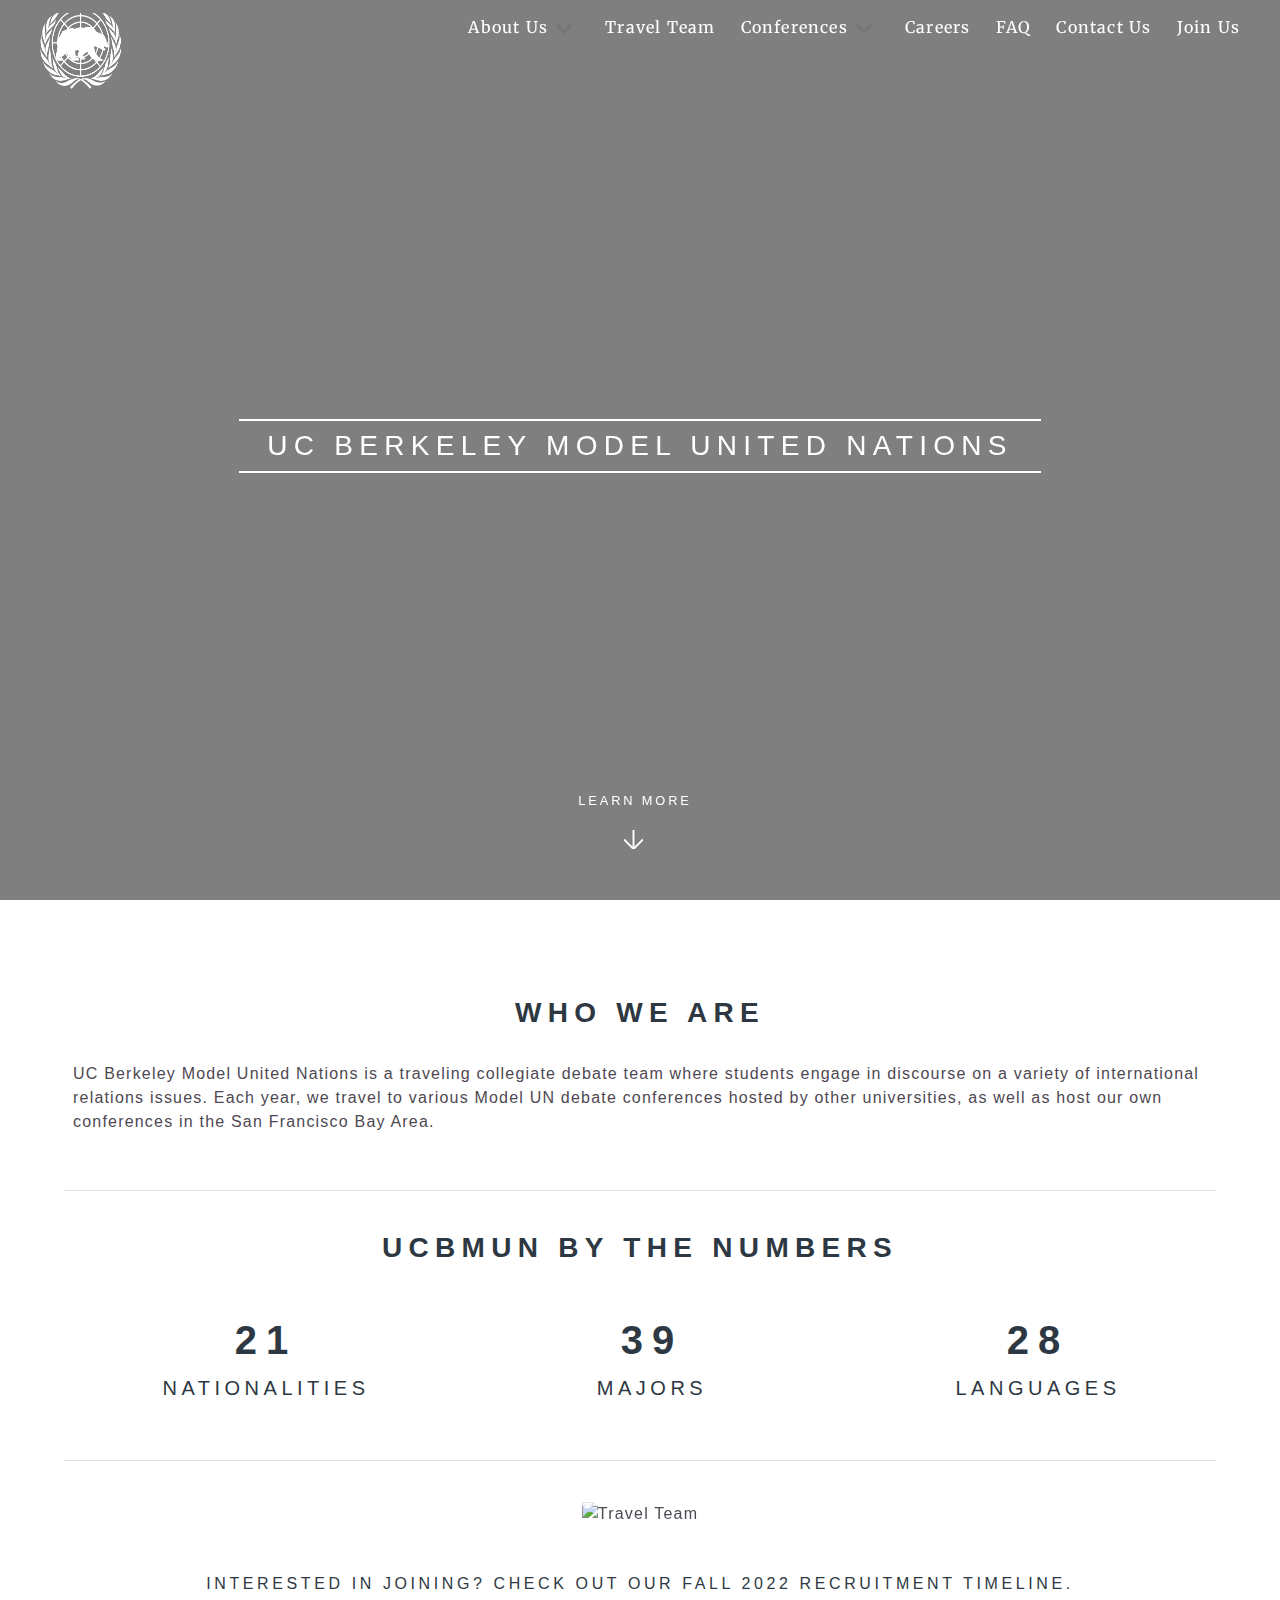
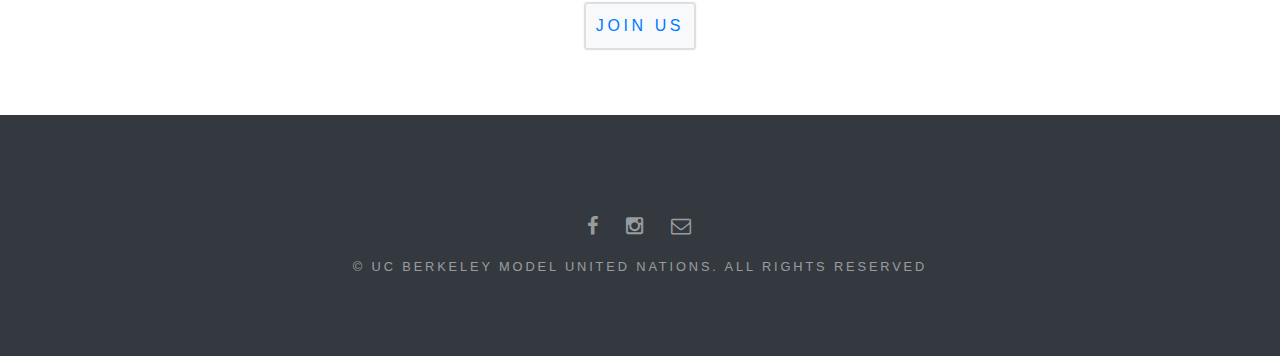
==== commit 60613c1e: "fix button" ====
--- a/index.html
+++ b/index.html
@@ -228,7 +228,7 @@
                
                 <h6> Interested in Joining? Check out our Fall 2022 Recruitment Timeline.</h6>
                 <div class="gap-2 col-6 mx-auto">
-                    <button type="button" class="btn btn-light">JOIN US</button>
+                    <button type="button" class="btn btn-light"> <a href="join.html">JOIN US</a></button>
                 </div>
 
             </section>
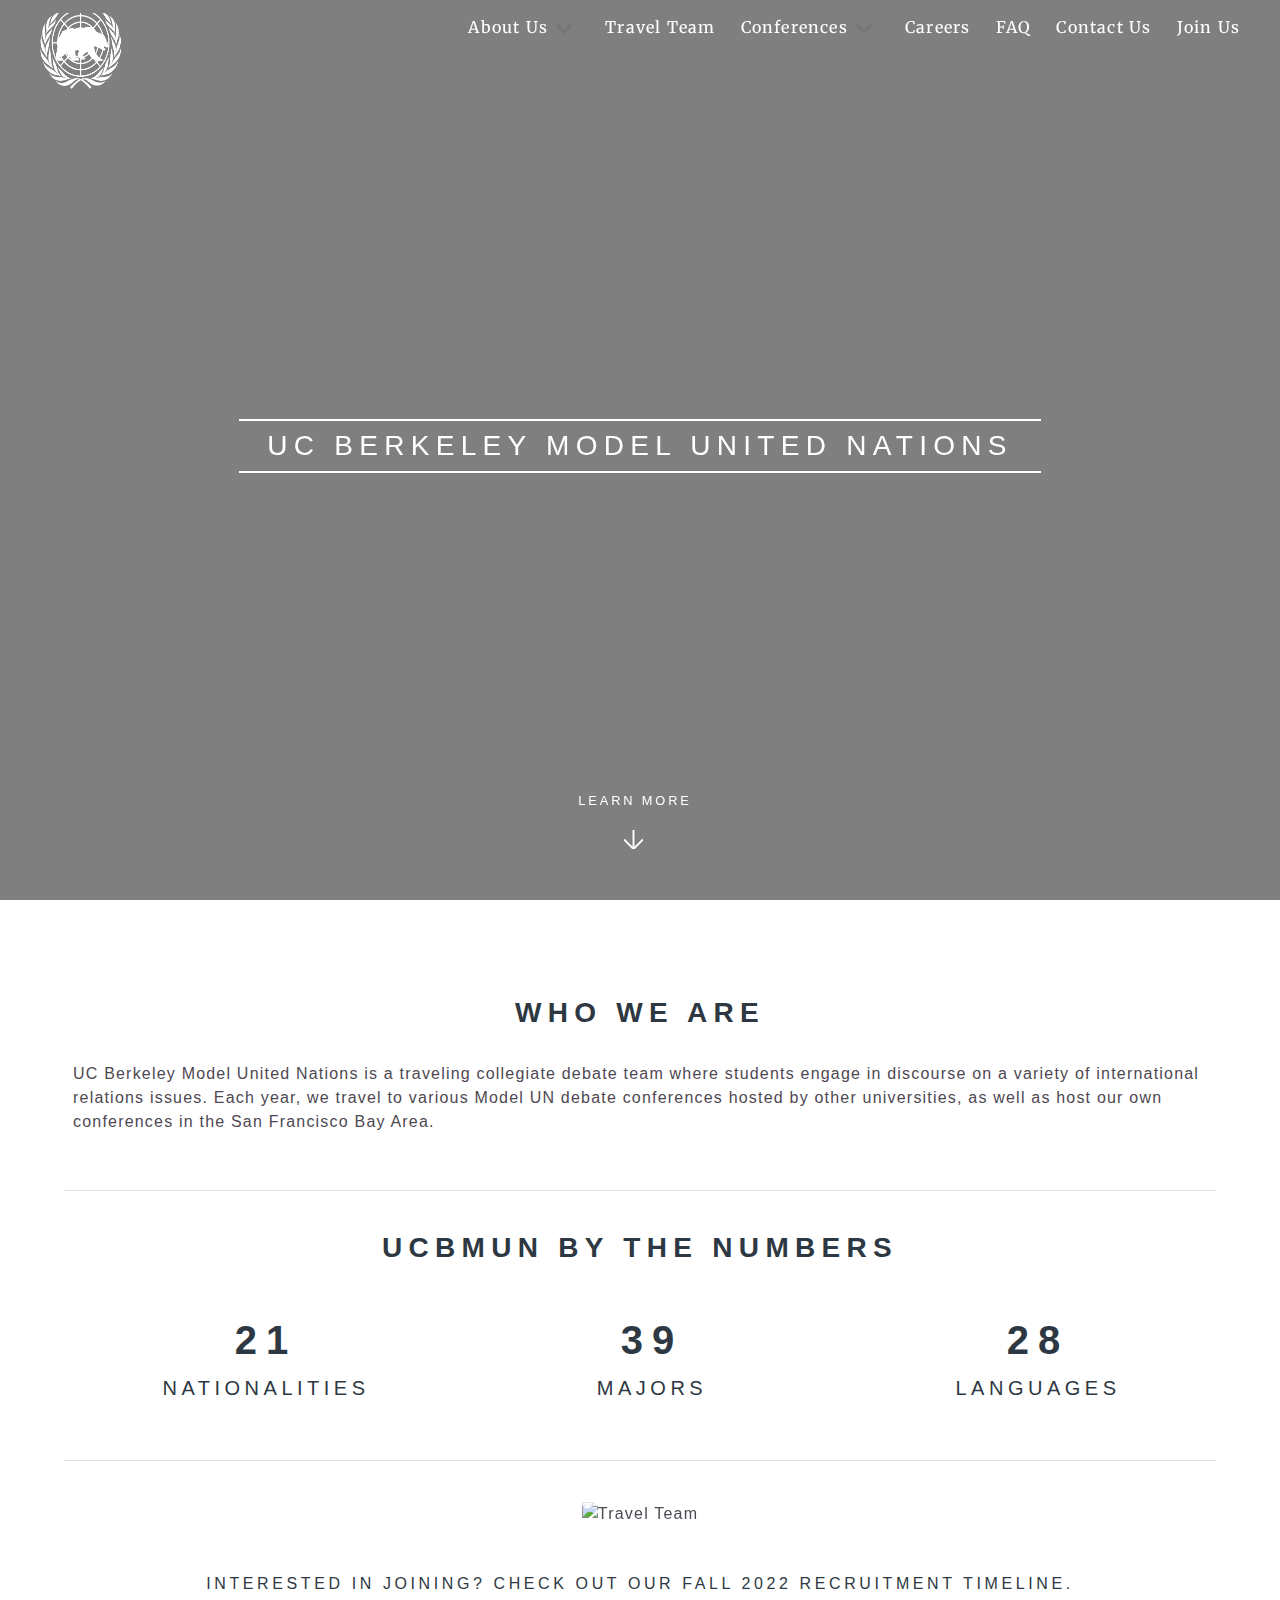
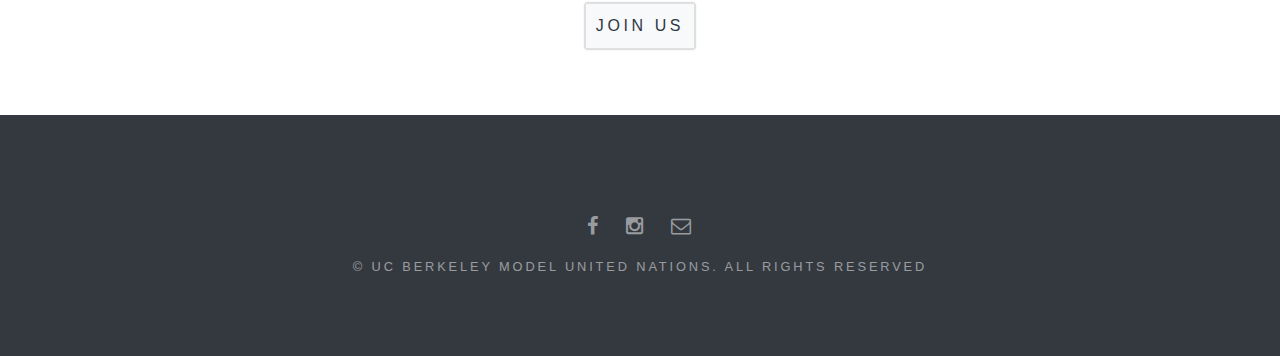
==== commit 94f4cd2f: "fix button" ====
--- a/index.html
+++ b/index.html
@@ -228,7 +228,7 @@
                
                 <h6> Interested in Joining? Check out our Fall 2022 Recruitment Timeline.</h6>
                 <div class="gap-2 col-6 mx-auto">
-                    <button type="button" class="btn btn-light"> <a href="join.html">JOIN US</a></button>
+                    <a href="join.html"> <button type="button" class="btn btn-light"> JOIN US</button></a>
                 </div>
 
             </section>
